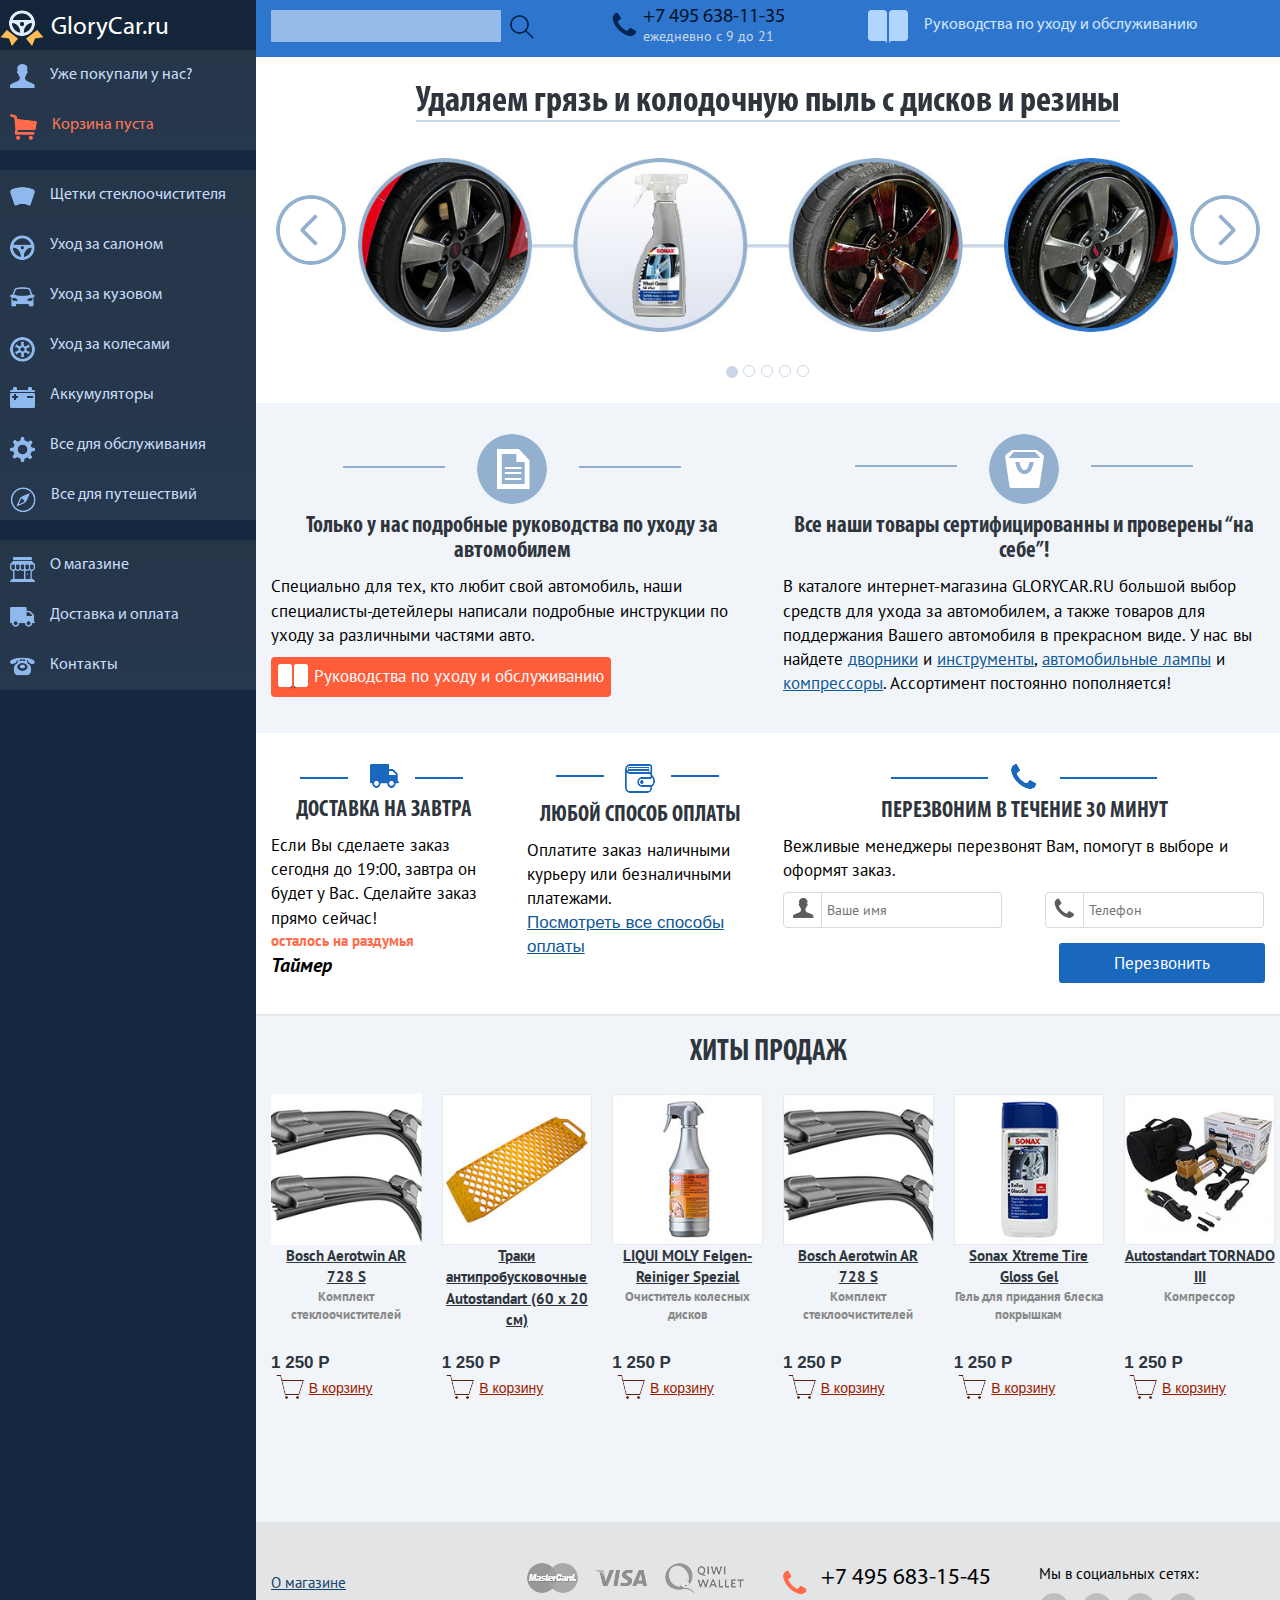
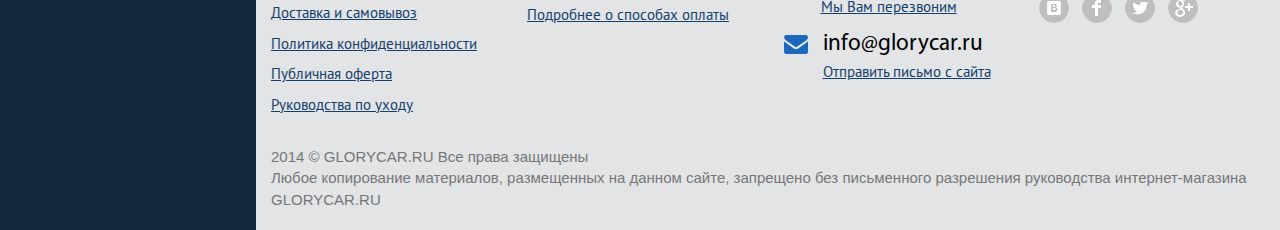
==== www/index.html @ 6b7b6177 "add files CoryCar" ====
<!DOCTYPE html>
<html lang="ru">
  <head>
    <meta charset="utf-8">
    <meta http-equiv="X-UA-Compatible" content="IE=edge">
    <meta name="viewport" content="width=device-width, initial-scale=1">
    <title>GloryCar</title>
    <link href="css/bootstrap.css" rel="stylesheet">
    <link href="css/style.css" rel="stylesheet">
    <link href='http://fonts.googleapis.com/css?family=PT+Sans' rel='stylesheet' type='text/css'>
    <!-- HTML5 shim and Respond.js for IE8 support of HTML5 elements and media queries -->
    <!-- WARNING: Respond.js doesn't work if you view the page via file:// -->
    <!--[if lt IE 9]>
      <script src="https://oss.maxcdn.com/html5shiv/3.7.2/html5shiv.min.js"></script>
      <script src="https://oss.maxcdn.com/respond/1.4.2/respond.min.js"></script>
      <script src="js/css3-mediaqueries.js"></script>
    <![endif]-->
  </head>
  <body>
    <div class="row">
      <div class="col-xs-6 col-sm-4 col-md-3 col-lg-2  left-panel-menu"><!--left panel menu-->
      <div class="main-navigation">
      <ul>
      <div class="category-group">
      <li class="name-site">
        <a href="javascript:void(0)" class="link-header">
          <div class="logo"></div>
          <span class="text-nav-header">GloryCar.ru</span>
        </a>
      </li>
      </div>
        <div class="category-group">
        <li>
          <a href="javascript:void(0)">
           <div class="category-img first"></div>
           <span class="text-nav-menu">Уже покупали у нас?</span></a>
        </li>
        <li>
          <a href="javascript:void(0)">
         <div class="category-img second"></div>
          <span class="text-nav-menu redcolor">Корзина пуста</span>
          </a>
        </li>
        </div>
        </ul>
        </div>
        <div class="main-navigation">
        <ul>  
        <div class="category-group marg-group">
        <li>
          <a href="javascript:void(0)">
          <div class="category-img third"></div>
           <span class="text-nav-menu">Щетки стеклоочистителя</span></a>
        </li>
        <li>
          <a href="javascript:void(0)">
          <div class="category-img fourth"></div>
          <span class="text-nav-menu">Уход за салоном</span></a>
        </li>
        <li>
          <a href="javascript:void(0)">
          <div class="category-img fifth"></div>
          <span class="text-nav-menu">Уход за кузовом</span></a>
        </li>
        <li>
          <a href="javascript:void(0)">
          <div class="category-img sixth"></div>
          <span class="text-nav-menu">Уход за колесами</span></a>
        </li>
        <li>
          <a href="javascript:void(0)">
          <div class="category-img seventh"></div>
          <span class="text-nav-menu">Аккумуляторы</span></a>
        </li>
        <li>
          <a href="javascript:void(0)">
          <div class="category-img eighth" ></div>
          <span class="text-nav-menu">Все для обслуживания</span></a>
        </li>
         <li>
          <a href="javascript:void(0)">
          <div class="category-img ninth"></div>
          <span class="text-nav-menu">Все для путешествий</span></a>
        </li>
        </div>
        </ul>
        </div>
        <div class="main-navigation">
        <ul>
        <div class="category-group marg-group">
         <li>
          <a href="javascript:void(0)">
          <div class="category-img tenth"></div>
          <span class="text-nav-menu">О магазине</span></a>
        </li>
         <li>
          <a href="javascript:void(0)">
          <div class="category-img eleventh"></div>
          <span class="text-nav-menu">Доставка и оплата</span></a>
        </li>
         <li>
          <a href="javascript:void(0)">
           <div class="category-img twelfth"></div>
          <span class="text-nav-menu">Контакты</span></a>
        </li>
        </div>
        </ul>
        </div>
       
      </div><!--end left panel menu-->
      
      <div class="col-xs-6 col-sm-8 col-md-9 col-lg-10 main-content"> <!-- main-content-->
          <div class="top-panel"><!-- top panel-->
            <div class="form-xs col-xs-6 col-sm-4 col-md-4">
              <form class="form-search">
                <input type="text" class="input-medium">
                <button type="submit"></button>
              </form>
            </div>
            <div class="contacts-xs col-xs-6 col-sm-3 col-md-3">
              <div class="contacts">
                <div class="img-contacts"></div>
                <div class="text-contacts">
                  <p>+7 495 638-11-35</p>
                  <p>ежедневно с 9 до 21</p>
                </div>
              </div>
            </div>
            <div class="col-xs-12 col-sm-5 col-md-5">
              <div class="guide">
                <div class="icon-guide"></div>
                <div class="text-guide">
                  Руководства по уходу и обслуживанию
                </div>
              </div>
            </div>
        </div><!-- end top panel-->

        <div id="carousel-example-generic" class="carousel slide" data-ride="carousel"><!--slider-->
          <!-- Содержимое слайдера (Обёртка для слайдов)-->
          <div class="carousel-inner">
            <div class="item active">
              <div class="carousel-caption">
                <a href="#" class="header-link">Удаляем грязь и колодочную пыль с дисков и резины</a>
              </div>
               <img src="images/slider-img.jpg" class="slider-img" alt="">
            </div>
            <div class="item">
              <div class="carousel-caption">
                <a href="#" class="header-link">Заголовок 2</a>
              </div>
               <img src="images/slider-img.jpg" class="slider-img" alt="">
            </div>
            <div class="item">
              <div class="carousel-caption">
                <a href="#" class="header-link">Заголовок 3</a>
              </div>
               <img src="images/slider-img.jpg" class="slider-img" alt="">
            </div>
            <div class="item">
              <div class="carousel-caption">
                <a href="#" class="header-link">Заголовок 4</a>
              </div>
               <img src="images/slider-img.jpg" class="slider-img" alt="">
            </div>
            <div class="item">
              <div class="carousel-caption">
                <a href="#" class="header-link">Заголовок 5</a>
              </div>
               <img src="images/slider-img.jpg" class="slider-img" alt="">
            </div>
            
          </div>

          <!-- Контролы -->
          <a class="left carousel-control" href="#carousel-example-generic" data-slide="prev">
            <img src="images/control-left.png" alt="">
          </a>
          <a class="right carousel-control" href="#carousel-example-generic" data-slide="next">
            <img src="images/control-right.png" alt="">
          </a>
          <!-- Индикаторы -->
           <ol class="carousel-indicators">
            <li data-target="#carousel-example-generic" data-slide-to="0" class="active"></li>
            <li data-target="#carousel-example-generic" data-slide-to="1"></li>
            <li data-target="#carousel-example-generic" data-slide-to="2"></li>
            <li data-target="#carousel-example-generic" data-slide-to="3"></li>
            <li data-target="#carousel-example-generic" data-slide-to="4"></li>
          </ol>
      </div>
        
        <div class="info-content"> <!--info content-->
          <div class=" col-sm-6 col-md-6">
            <div class="first-header-sprite"></div>
            <h4>Только у нас подробные руководства по уходу за автомобилем</h4>
            <p>Специально для тех, кто любит свой автомобиль, наши специалисты-детейлеры написали подробные инструкции по уходу за различными частями авто.</p>
            <a href="#" class="guide-href">
              <div class="books-img"></div>
              <p>Руководства по уходу и обслуживанию</p>
            </a>
          </div>
          <div class="col-xs-phone col-sm-6 col-md-6">
            <div class="second-header-sprite"></div>
            <h4>Все наши товары сертифицированны и проверены “на себе”! </h4>
            <p>В каталоге интернет-магазина GLORYCAR.RU большой выбор средств для ухода за автомобилем, а также товаров для поддержания Вашего автомобиля в прекрасном виде. У нас вы найдете <a href="#" class="list-href">дворники</a> и <a href="#" class="list-href">инструменты</a>, <a href="#" class="list-href">автомобильные лампы</a> и <a href="#" class="list-href">компрессоры</a>. Ассортимент постоянно пополняется!</p>
          </div>
        </div> <!-- end info-content-->
        
        <div class="delivery-info"><!-- delivery-->
          <div class=" col-sm-6 col-md-3">
            <div class="delivery-sprite thirteenth"></div>
            <h4>доставка на завтра</h4>
            <p>Если Вы сделаете заказ сегодня до 19:00, завтра он будет у Вас. Сделайте заказ прямо сейчас!</p>
            <div class="timer">
              <p>осталось на раздумья</p>
              <p>Таймер</p>
            </div>
          </div>
          <div class="col-sm-6 col-md-3">
            <div class="delivery-sprite fourteenth"></div>
            <h4>Любой способ оплаты</h4>
            <p>Оплатите заказ наличными курьеру или безналичными платежами.</p>
            <a href="#" class="list-href">Посмотреть все способы оплаты</a>
          </div>
          <div class="col-xs-phone col-sm-12 col-md-6">
             <div class="delivery-sprite fifteenth"></div>
             <h4>ПЕРЕЗВОНИМ В ТЕЧЕНИЕ 30 МИНУТ</h4>
             <p>Вежливые менеджеры перезвонят Вам, помогут в выборе и оформят заказ.</p>
             <form>
               <div class="input-container">
                 <span class="input-icon people-icon"></span>
                 <input type="text" placeholder="Ваше имя">
               </div>
               <div class="input-container-right">
               <span class="input-icon telephone-icon"></span>
               <input type="text" placeholder="Телефон">
               </div>
               <input type="submit" value="Перезвонить" class="clear">
             </form>
          </div>
        </div><!-- end delivery-->

        <div class="top-sales"> <!-- top sales-->
          <h2>Хиты продаж</h2>
          <div class="padd-top-sales">
            <div class="col-sm-2 col-md-2 top-sales-container">
                <figure>
                  <img src="images/sales-1.jpg" class="top-sales-img" alt="">
                </figure>
                <a href="#" class="figcaption">Bosch Aerotwin AR 728 S</a>
                <p class="after-caption">Комплект стеклоочистителей</p>
            </div>
             <div class="col-sm-2 col-md-2 top-sales-container">
                <figure>
                  <img src="images/sales-2.jpg" class="top-sales-img" alt="">
                </figure>
                <a href="#" class="figcaption">Траки антипробусковочные Autostandart (60 х 20 см)</a>
                
            </div>
             <div class="col-sm-2 col-md-2 top-sales-container">
                <figure>
                  <img src="images/sales-3.jpg" class="top-sales-img" alt="">
                </figure>
                <a href="#" class="figcaption">LIQUI MOLY Felgen-Reiniger Spezial</a>
                <p class="after-caption">Очиститель колесных дисков</p>
                
            </div>
             <div class="col-sm-2 col-md-2 top-sales-container">
                <figure>
                  <img src="images/sales-4.jpg" class="top-sales-img" alt="">
                </figure>
                <a href="#" class="figcaption">Bosch Aerotwin AR 728 S</a>
                <p class="after-caption">Комплект стеклоочистителей</p>
               
            </div>
             <div class="col-sm-2 col-md-2 top-sales-container">
                <figure>
                  <img src="images/sales-5.jpg" class="top-sales-img" alt="">
                </figure>
                <a href="#" class="figcaption">Sonax Xtreme Tire Gloss Gel</a>
                <p class="after-caption">Гель для придания блеска покрышкам</p>
                
            </div>
             <div class="col-sm-2 col-md-2 top-sales-container">
                <figure>
                  <img src="images/sales-6.jpg" class="top-sales-img" alt="">
                </figure>
                <a href="#" class="figcaption">Autostandart TORNADO III</a>
                <p class="after-caption">Компрессор</p>
                
            </div>
          </div>
          
           <div class="purchase">
              <div class="col-sm-2 col-md-2">
                    <p class="price">1 250 P</p>
                    <a href="#" class="buy-href">В корзину</a>
              </div>
              <div class="col-sm-2 col-md-2">
                    <p class="price">1 250 P</p>
                    <a href="#" class="buy-href">В корзину</a>
              </div>
              <div class="col-sm-2 col-md-2">
                    <p class="price">1 250 P</p>
                    <a href="#" class="buy-href">В корзину</a>   
              </div>
              <div class="col-sm-2 col-md-2">
                    <p class="price">1 250 P</p>
                    <a href="#" class="buy-href">В корзину</a>
              </div>
              <div class="col-sm-2 col-md-2">
                    <p class="price">1 250 P</p>
                    <a href="#" class="buy-href">В корзину</a>
              </div>
              <div class="padd-price co-sm-2 col-md-2">
                    <p class="price">1 250 P</p>
                    <a href="#" class="buy-href">В корзину</a>
              </div>
          </div>
        </div> <!-- end top sales-->
        
        <footer><!-- footer-->
          <div class="col-xs-12 col-sm-4 col-md-3 left-block">
            <nav>
              <ul>
                <li>
                  <a href="#">О магазине</a>
                </li>
                <li>
                  <a href="">Доставка и самовывоз</a>
                </li>
                <li>
                  <a href="#">Политика конфиденциальности</a>
                </li>
                <li>
                  <a href="#">Публичная оферта</a>
                </li>
                <li>
                  <a href="#">Руководства по уходу</a>
                </li>
              </ul>
            </nav>
          </div>

          <div class="col-xs-12 col-sm-4 col-md-3 methods-info">
            <a href="#"><div class="payment-methods mastercard"></div></a>
            <a href="#"><div class="payment-methods visa"></div></a>
            <a href="#"><div class="payment-methods qiwi"></div></a>
            <a href="#" class="clear">Подробнее о способах оплаты</a>
          </div>

          <div class="col-xs-12 col-sm-4 col-md-3 feedback-container">
            <div class="contacts">
                <div class="img-contacts-footer sixteenth"></div>
                <div class="text-contacts-footer">
                  <p>+7 495 683-15-45</p>
                  <a class="btn btn-lg btn-success" href="#" data-toggle="modal" data-target="#basicModal">Мы Вам перезвоним</a>

                 <div class="modal fade" id="basicModal" tabindex="-1" role="dialog">
                   <div class="modal-dialog">
                     <div class="modal-content">
                        <div class="modal-header"><button class="close" type="button" data-dismiss="modal">x</button>
                           <div class="modal-telephone"></div>
                           <h4 class="modal-title" id="myModalLabel">Мы перезвоним</h4>

                        </div>
                      <div class="modal-body">
                        <form>
                         <div class="input-container">
                           <span class="input-icon people-icon"></span>
                           <input type="text" placeholder="Ваше имя">
                         </div>
                         <div class="input-container-right">
                         <span class="input-icon telephone-icon"></span>
                         <input type="text" placeholder="Телефон">
                         </div>
                         <input type="submit" value="Перезвонить" class="clear">
                       </form>
                      </div>
                     
                  </div>
                </div>
              </div>
                </div>
              </div>
              <div class="contacts clear">
                <div class="img-contacts-footer seventeenth"></div>
                <div class="text-contacts-footer">
                  <p>info@glorycar.ru</p>
                  <a class="btn btn-lg btn-success" href="#" data-toggle="modal" data-target="#basicModal-2">Отправить письмо с сайта</a>

                  <div class="modal fade" id="basicModal-2" tabindex="-1" role="dialog">
                   <div class="modal-dialog">
                     <div class="modal-content">
                        <div class="modal-header"><button class="close" type="button" data-dismiss="modal">x</button>
                           <div class="modal-telephone modal-lock"></div>
                           <h4 class="modal-title" id="myModalLabel">Добро пожаловать</h4>

                        </div>
                      <div class="modal-body">
                        <form>
                         <div class="input-container">
                           <span class="input-icon people-icon sprite-modal-1"></span>
                           <input type="text" placeholder="E-mail">
                         </div>
                         <div class="input-container-right">
                         <span class="input-icon telephone-icon sprite-modal-2"></span>
                         <input type="text" placeholder="Пароль">
                         </div>
                         <input type="submit" value="Войти" class="clear">
                       </form>
                      </div>
                     
                  </div>
                </div>
              </div>


                </div>
              </div>
          </div>
          <div class="col-xs-12 col-sm-12 col-md-3 social-container">
            <p>Мы в социальных сетях:</p>
            <div class="social-icons">
              <a href="#"><div class="payment-methods vkontakte"></div></a>
              <a href="#"><div class="payment-methods facebook"></div></a>
              <a href="#"><div class="payment-methods twitter"></div></a>
              <a href="#"><div class="payment-methods google"></div></a>
            </div>
          </div>
          <div class="col-xs-12 col-sm-12 col-md-12 copyright">
            <p>2014 © GLORYCAR.RU   Все права защищены </p>
            <p>Любое копирование материалов, размещенных на данном сайте, запрещено без письменного разрешения руководства интернет-магазина GLORYCAR.RU</p>
          </div>
        </footer><!-- end footer-->


     

      </div><!--end main content-->
    </div> <!-- end row-->
    
 

  
    <script src="https://ajax.googleapis.com/ajax/libs/jquery/1.11.1/jquery.min.js"></script>
    <script src="js/bootstrap.min.js"></script>
    <script src="js/index.js"></script>
    
    
  </body>
</html>
---- www/css/style.css ----
@font-face{
	font-family: MyriadSemiBold;
	src:url(../fonts/MyriadPro-Semibold.otf);
}
@font-face{
	font-family: MyriadRegular;
	src: url(../fonts/MyriadPro-Regular.otf)
}
@font-face{
	font-family: MyriadBoldCond;
	src: url(../fonts/MyriadPro-BoldCond.otf)
}
@font-face{
	font-family: MyriadCondIt;
	src: url(../fonts/MyriadPro-CondIt.otf)
}
@font-face{
	font-family: MyriadBold;
	src: url(../fonts/MyriadPro-Bold.otf)
}
@font-face{
	font-family: MyriadCond;
	src: url(../fonts/MyriadPro-Cond.otf)
}

body{
	background: #14283f;
	width: 100%;
}
.left-panel-menu{
	padding-left: 0;
	padding-right: 0;
}

.logo{
	background: url(../images/sprite.png) no-repeat top left;
	background-position: -129px -443px; width: 44px; height: 37px;
	float: left;
}
	
		header h3{
			float: left;
			margin: 0;
			color: #e0eeff;
			font-size: 25px;
			font-family: MyriadSemiBold;
		}
		header{
			background-color: #142439;
			overflow: hidden;
			padding-top: 4%;
			padding-bottom: 4%;
		}
.category-group{
	background: #263649; /* Old browsers */
	background: -moz-linear-gradient(top,  #263649 0%, #26374b 35%, #26374c 69%, #26384e 100%); /* FF3.6+ */
	background: -webkit-gradient(linear, left top, left bottom, color-stop(0%,#263649), color-stop(35%,#26374b), color-stop(69%,#26374c), color-stop(100%,#26384e)); /* Chrome,Safari4+ */
	background: -webkit-linear-gradient(top,  #263649 0%,#26374b 35%,#26374c 69%,#26384e 100%); /* Chrome10+,Safari5.1+ */
	background: -o-linear-gradient(top,  #263649 0%,#26374b 35%,#26374c 69%,#26384e 100%); /* Opera 11.10+ */
	background: -ms-linear-gradient(top,  #263649 0%,#26374b 35%,#26374c 69%,#26384e 100%); /* IE10+ */
	background: linear-gradient(to bottom,  #263649 0%,#26374b 35%,#26374c 69%,#26384e 100%); /* W3C */
	filter: progid:DXImageTransform.Microsoft.gradient( startColorstr='#263649', endColorstr='#26384e',GradientType=0 ); /* IE6-9 */
	color: #c6dcf7;
	overflow: hidden;
		-webkit-transition: all 0.3s ease-out;
  -moz-transition: all 0.3s ease-out;
  -ms-transition: all 0.3s ease-out;
  -o-transition: all 0.3s ease-out;
  transition: all 0.3s ease-out;
}
	.category-group a{
		display: block;
		color: #c6dcf7;
		text-decoration: none;
		padding-top: 4%;
		padding-bottom: 4%;
		font-family: MyriadRegular;
		font-size: 16px;
	}
		.category-group a:hover{
			background: #274365;
			text-decoration: none;
			-webkit-transition: all 0.2s ease-out;
			  -moz-transition: all 0.2s ease-out;
			  -ms-transition: all 0.2s ease-out;
			  -o-transition: all 0.2s ease-out;
			  transition: all 0.2s ease-out;
			
		}
		.category-group a:hover .category-img:before{
			content: "";
			border-left: 4px solid #ff6b4b;
			display: block;
			position: relative;
			right: 10px;
			top: -16px;
			height: 50px;
				-webkit-transition: all 0.2s ease-out;
			  -moz-transition: all 0.2s ease-out;
			  -ms-transition: all 0.2s ease-out;
			  -o-transition: all 0.2s ease-out;
			  transition: all 0.2s ease-out;
		}
		.category-group a:hover .second:before{
			top:-14px;
		}


.category-img{
	background: url(../images/sprite.png) no-repeat top left;
	float: left;
	margin-left: 10px;
	margin-right: 10px;

}
.category-group p{
	margin-top: 1.3%;
}
.clear{
	clear: both;
}
.marg-group{
	margin-top: 10px;
}

	.first{background-position: 0 -812px; width: 25px; height: 24px;}
	.second{background-position: 0 0; width: 27px; height: 26px;}
	.third{background-position: 0 -1643px; width: 25px; height: 19px;margin-top: 1.5%;}
	.fourth{background-position: -129px -367px; width: 25px; height: 26px;margin-top: 0.5%;}
	.fifth{background-position: -129px -297px; width: 25px; height: 20px;margin-top: 1.25%;}
	.sixth{background-position: -129px -222px; width: 25px; height: 25px;margin-top: 1.25%;}
	.seventh{background-position: -129px -151px; width: 25px; height: 21px;margin-top: 1.25%;}
	.eighth{background-position: -129px -76px; width: 25px; height: 25px;margin-top: 1.25%;}
	.ninth{background-position: -129px 0; width: 26px; height: 26px;margin-top: 1.25%;}
	.tenth{background-position: 0 -76px; width: 25px; height: 25px;margin-top: 1.25%;}
	.eleventh{background-position: 0 -220px; width: 25px; height: 20px;margin-top: 1.25%;}
	.twelfth{background-position: 0 -151px; width: 25px; height: 19px;margin-top: 1.25%;}
	

.main-content{
	padding-left: 0;
	padding-right: 0;
}
.top-panel{
	background: #2e76cd;
	overflow: hidden;
	padding-top: 1%;
	padding-bottom: 1%;
}
.redcolor{
	color: #ff7759 !important;
}
.form-search{
	vertical-align: middle;
	z-index: 100;
	position: relative;
}
.form-search button{
	background: url(../images/sprite.png) no-repeat top left;
	background-position: 0 -1867px; width: 24px; height: 24px; 
	border:0;
	outline: 0;
	vertical-align: middle;
	margin-left: 1.5%;
}
.form-search input{
	background: #95bbea;
	border: 0;
	outline: 0;
	padding: 1% 0 2% 2%;
	font-size: 16px;
	color: #000;
	border-radius: 1px;
	font-family: 'PT Sans', sans-serif;
}
	.form-search input:hover{
		background: #b9d3f4;
	}
	.form-search input:focus{
		background: #fff;
	}
.img-contacts{
	background: url(../images/sprite.png) no-repeat top left;
	background-position: 0 -1792px; width: 24px; height: 25px;
	float: left;
	margin-top: 1%;
}
.text-contacts{
	float: left;
	margin-left: 3%;
	margin-top: -3%;
}
	.text-contacts p:first-child{
		font-family: MyriadRegular;
		color: #00142c;
		font-size: 1.429em;
	}
	.text-contacts p:last-child{
		font-family: 'PT Sans', sans-serif;
		color: #c9d7e7;
		font-size: 1em;
		margin-top: -4%;
	}
.text-guide{
	padding: 1%;
	font-size: 16px;
	color: #d1e6ff;
	font-family: MyriadRegular;
}

.icon-guide{
	background: url(../images/sprite.png) no-repeat top left;
	background-position: 0 -1941px; width: 40px; height: 34px;
	float: left;
	margin-right: 4%;
}
.slider{
	text-align: center;
	background: #fff;
	color: #000;
}
	.slider h2{
		padding-top: 7%;
		padding-bottom: 7%;
		margin: 0;
	}

.info-content{
	background: #f1f5f9;
	overflow: hidden;
	padding-top: 3%;
	padding-bottom: 3%;
}

	.info-content h4{
		font-size: 1.643em;
		font-family: MyriadBoldCond;
		color: #2f353d;
		text-align: center;
	}
	.info-content p{
		font-size: 1.214em;
		font-family: 'PT Sans', sans-serif;
		color: #000;
	}

.guide-href{
	display: inline-block;
	background: #ff5d3a;
	text-decoration: none;
	padding: 1.5%;
	border-radius: 4px;
	font-family: 'PT Sans', sans-serif;
	margin-top: 2%;
}
	.guide-href:hover{
		background: #f7522f;
	}
	.guide-href p{
		float: left;
		color: #fff;
	}
	.guide-href .books-img{
		background: url(../images/books.png) no-repeat;
		width: 36px;
		height: 26px;
		float: left;
	}

.first-header-sprite{
	background: url(../images/sprite-2.png) no-repeat top left;
	background-position: 0 0; width: 70px; height: 70px;
	margin: 0 auto;
}
.second-header-sprite{
	background: url(../images/sprite-2.png) no-repeat top left;
	background-position: 0 -120px; width: 70px; height: 70px; 
	margin: 0 auto;
}
.list-href{
	text-decoration: underline;
	color: #115895;
	font-size: 17px;
	font-family: font-family: 'PT Sans', sans-serif;
}
	.list-href:hover{
		text-decoration: none;
	}


.delivery-info{
	overflow: hidden;
	background: #fff;
	padding-top: 3%;
	padding-bottom: 3%;
}

.delivery-info h4{
	text-align: center;
	text-transform: uppercase;
	font-size: 1.643em;
	font-family: MyriadBoldCond;
	color: #2f353d;
}

.delivery-info p{
	font-size: 1.214em;
	color: #000;
	font-family: 'PT Sans', sans-serif;
}
.timer p{
	font-size: 1.071em;
	font-family: 'PT Sans', sans-serif;
	font-weight: bold;
	color: #ff6b4b;
}
	.timer p:last-child{
		color: #000;
		font-size: 1.429em;
		font-style: italic;
	}

.delivery-sprite{background: url(../images/sprite.png) no-repeat top left; margin: 0 auto;}
.thirteenth{background-position: 0 -290px; width: 29px; height: 24px;}
.fourteenth{background-position: 0 -364px; width: 30px; height: 29px;}
.fifteenth{background-position: 0 -443px; width: 26px; height: 25px;}


.delivery-info form input[type="submit"]{
	float: right;
	margin-top: 3%;
	background: #1a67be;
	border-radius: 3px;
	border: 0;
	outline: 0;
	color: #fff;
	padding: 8px 55px;
	font-family: 'PT Sans', sans-serif;
	font-size: 17px;
}
	.delivery-info form input[type="submit"]:hover{
		background: #0d5cb8;
	}
.input-icon{
	background: url(../images/sprite.png) no-repeat top left;
	display: inline-block;
	float: left;
	border:1px solid #d9d9d9;
	padding-top: 15.5%;
	padding-left: 17%;
	border-radius: 4px 0 0 4px;
}
.people-icon{background-position: 8px -583px; width: 24px; height: 24px;}
.telephone-icon{background-position: 8px -513px; width: 24px; height: 24px;}

.delivery-info form input[type="text"]{
	float: left;
	border:1px solid #d9d9d9;
	border-left:none;
	height: 36px;
	padding-left: 5px;
	font-family: 'PT Sans', sans-serif;
	border-radius: 0px 4px 4px 0;
	width: 180px;
}
	.delivery-info form input[type="text"]:focus{
		outline: 0;
	}
.input-container{
	float: left;
	margin-top: 2%;
	display: inline-block;
	width: 220px;
}
.input-container-right{
	float: right;
	margin-top: 2%;
	width: 220px;
}

.top-sales{
	text-align: center;
	background: #f1f5f9;
	overflow: hidden;
	padding-bottom: 12%;
	border-top: 2px solid #e5e8eb;
}
	.top-sales h2{
		text-transform: uppercase;
		color: #2f353d;
		font-size: 30px;
		font-family: MyriadBoldCond;
		padding-bottom: 1.5%;
	}

.top-sales-container{
	padding-left: 15px;
	padding-right: 5px;
	font-family: 'PT Sans', sans-serif;
}
	.top-sales-container .top-sales-img{
		width: 100%;
		height: auto;
	}

.padd-top-sales{
	padding-bottom: 2%;
	overflow: hidden;
}

.purchase p{
	
}
.purchase a{

	display: inline-block;
	background: url(../images/sprite.png) no-repeat top left;
	background-position: 0 -658px; height: 24px; 
	padding-left: 33px;
	padding-top: 3px;
}

.figcaption{
	text-decoration: underline;
	color: #2f353d;
	font-size: 1.071em;
	font-weight: bold;
}
	.figcaption:hover{
		text-decoration: none;
		color: #2f353d;
	}
.after-caption{
	font-size: 13px;
	color: #888888;
	font-weight: bold;
	text-align: center;
}
.price{
	font-size: 17px;
	font-weight: bold;
	color: #2f353d;
}
.purchase .buy-href{
	color: #9d1c00;
	text-decoration: underline;
}
	.purchase .buy-href:hover{
		text-decoration: none;
	}

footer{
	background: #e2e4e6;
	overflow: hidden;
	padding-top: 4%;
	padding-bottom: 2%;

}

footer nav ul li{
	list-style-type: none;
	margin-top: 4%;

}
	footer nav ul li a, .methods-info a:last-child, .text-contacts-footer a{
		color: #13416d;
		text-decoration: underline;
		font-size: 15px;
		font-family: 'PT Sans', sans-serif !important;
	}
		footer nav ul li a:hover, .methods-info a:last-child:hover , .text-contacts-footer a:hover{
			text-decoration: none;
			color: #13416d;
		}

.payment-methods{background: url(../images/sprite.png) no-repeat top left;}
.mastercard{ background-position: 0 -1563px; width: 51px; height: 30px;}
	.mastercard:hover{background-position: 0 -1712px; width: 51px; height: 30px;}
.visa{background-position: 0 -1431px; width: 52px; height: 16px;}
	.visa:hover{background-position: 0 -1497px; width: 52px; height: 16px;}
.qiwi{background-position: 0 -1270px; width: 79px; height: 30px;}
	.qiwi:hover{background-position: 0 -1350px; width: 79px; height: 30px;}

.methods-info a, .social-container a{
	display: inline-block;
	vertical-align: middle;
}
	.methods-info a:nth-child(2), .methods-info a:nth-child(3){
		margin-left: 6%;
	}
	
.methods-info a:last-child{
	margin-top: 5%;
}

.img-contacts-footer{
	background: url(../images/sprite.png) no-repeat top left;
	float: left;
	margin-top: 3%;
}
	
.sixteenth{ background-position: 0 -1195px; width: 24px; height: 25px;}
.seventeenth{background-position: 0 -1126px; width: 26px; height: 19px;}

.text-contacts-footer{
	float: left;
	margin-left: 6%;
}
	.text-contacts-footer p{
		font-family: MyriadRegular;
		font-size: 23px;
		color: #000;
	}
.feedback-container .contacts{
	padding-bottom: 5%;
	overflow: hidden;
}

.vkontakte{background-position: 0 -732px; width: 30px; height: 30px;}
.facebook{background-position: 0 -886px; width: 30px; height: 30px;}
.twitter{background-position: 0 -966px; width: 30px; height: 30px;}
.google{background-position: 0 -1046px; width: 30px; height: 30px;}


.vkontakte:hover,.facebook:hover,.twitter:hover,.google:hover{border: 1px solid #aab3be;border-radius: 17px;}
.social-icons{
	margin-top: 4%;
}
.copyright{
	
	font-size: 15px;
	color: #777777;
	margin-top: 2%;
}

.social-icons a{
	margin-left: 4%;
}
	.social-icons a:first-child{
		margin-left: 0;
	}
.social-container{
	font-family: 'PT Sans', sans-serif;
	font-size: 15px;
	color: #000;
}
footer nav ul{
	padding-left: 0;
}

.slider-img{
	margin: 0 auto;
}
.carousel{
	background: #fff !important;
	padding-bottom: 2%;
}
.carousel-caption{
	font-family: MyriadBoldCond;
	font-size: 36px;
}
	.header-link{
		color: #2f353d;
		border-bottom: 2px solid #c9d7e7;
		text-decoration: none;
	}
		.header-link:hover{
			color: #2f353d;
			text-decoration: none;
			border-bottom: 2px solid #94b0cf;

		}

.carousel-inner{
	margin-bottom: 3%;
}
.left-cursor{
	background: url(../images/control-left.png);
}

.first-header-sprite:before, .first-header-sprite:after , .second-header-sprite:before, .second-header-sprite:after{
	border-bottom: 2px solid #94b0cf;
	content: '';
	width: 20%;
	position: absolute;
	left: 17%;
	top: 12%;
}
.first-header-sprite:after, .second-header-sprite:before{
	right: 17%;
	left: auto;
}
.thirteenth:before, .thirteenth:after, .fourteenth:before, .fourteenth:after{
	border-bottom: 2px solid #1a67be;
	content: '';
	width: 19%;
	position: absolute;
	left: 17%;
	top: 6%;
}
.thirteenth:after, .fourteenth:after{
	right: 19%;
	left: auto;
}
.fifteenth:before, .fifteenth:after{
	border-bottom: 2px solid #1a67be;
	content: '';
	width: 19%;
	position: absolute;
	left: 24%;
	top: 6%;
}
.fifteenth:after{
	right: 24%;
	left: auto;
}
		

.main-navigation {
  position: relative;
  left: 0px;
  overflow: hidden;
  	-webkit-transition: all 0.3s ease-out;
  -moz-transition: all 0.3s ease-out;
  -ms-transition: all 0.3s ease-out;
  -o-transition: all 0.3s ease-out;
  transition: all 0.3s ease-out;
  z-index: 100;
}
.main-navigation ul {
  list-style: none;
  padding: 0px;
}
.main-navigation ul li {
  white-space: nowrap;
}
.main-navigation ul li a {
  display: inline-block;
  text-decoration: none;
  font-size: 16px;
  color: #FFF;
  height: 50px;
  padding-right: 30px;
  width: 100%;
  padding-top: 14px;
  font-family: MyriadRegular;
  
}

.main-navigation ul li a:before {
  -webkit-transition: all 0.3s ease-out;
  -moz-transition: all 0.3s ease-out;
  -ms-transition: all 0.3s ease-out;
  -o-transition: all 0.3s ease-out;
  transition: all 0.3s ease-out;
}
.main-navigation ul li a:hover {
  background-color: #274364;
}

.main-navigation ul li a.active-tab {
  background-color: #FFF;
  color: #F80;
}
.main-navigation ul li a.active-tab:before {
  color: #F80;
}
.text-nav-menu{
	margin-left: 5px;
	color: #c6dcf7;
}
.text-nav-header{
	font-size: 25px;
	margin-left: 7px;
}
.link-header{
	background: #142539 !important;
	border: 0 !important;
	padding-top: 10px !important;
	width: auto !important;
}
.name-site{
	background: #142539;
}
.link-header:hover{
	background-color: #142539 !important;
	border: 0 !important;
}
.purchase .col-sm-2, .padd-price{
	padding-left: 15px;
	padding-right: 0;
}
.price{
	float: left;
}
.purchase .buy-href{
	float: left;
	margin-left: 3%;
}

/*--------Модальные окна--------*/
.modal-body{
	width: 290px;
	margin: 0 auto;
}
.modal-body .input-icon{
	padding-top: 34px;
	padding-left: 38px;
	background-color: #e7e7e7;
}


.modal-body .input-container-right, .modal-body .input-container{
	float: none;
	width: 100%;
	margin-bottom: 15px;
}
.modal-body input[type="submit"]{
	width: 250px;
	background-color: #ff5d3a;
	border: 0;
	outline: 0;
	color: #fff;
	font-family: 'PT Sans', sans-serif;
	font-size: 17px;
	height: 40px;
	-moz-border-radius: 3px;
    -webkit-border-radius: 3px;
    -o-border-radius:3px;
    border-radius: 3px;
}
.modal-body input[type="text"]{
	height: 36px;
	outline: 0;
	border:1px solid #d9d9d9;
	border-left: 0;
	padding-left: 10px;
	width: 210px;
}
.modal-header{
	border-bottom: 0 !important;
}
.modal-title{
	text-align: center;
	text-transform: uppercase;
	color: #2f353d;
	font-family: MyriadBoldCond;
	font-size: 30px;
	margin-top: 10px;
}
.modal-telephone{
	width: 48px;
	height: 47px;
	background-image: url(../images/modal-telephone.png);
	margin: 0 auto;
}
.modal-telephone:before, .modal-telephone:after{
	border-bottom: 3px solid #1a67be;
	content: '';
	width: 22%;
	position: absolute;
	left: 19%;
	top: 12%;
}
.modal-telephone:after{
	right: 19%;
	left: auto;
}

.modal-lock{
	background-image: url(../images/modal-lock.png);
	width: 47px;
	height: 63px;
	margin: 0 auto;
}
.modal-lock:before, .modal-lock:after{
	top: 15%;
}
.sprite-modal-1{
	background: url(../images/sprite-modal-1.png);
	background-repeat: no-repeat;
	background-position: 6px 5px;
	width: 21px;
	height: 21px;
}
.sprite-modal-2{
	background: url(../images/sprite-modal-2.png);
	background-repeat: no-repeat;
	background-position: 10px 5px;
	width: 17px;
	height: 22px;
}


/*---------------------------------------- Страница продукта ------------------------------------------*/
.breadcrumbs{
	background: #f1f5f9;
	overflow: hidden;
	padding-top: 9px;

}
	.breadcrumbs ul li{
		list-style: none;
		display: inline-block;
		vertical-align: top;
		font-size: 16px;
	}
	.breadcrumbs ul li a, .breadcrumbs ul li:last-child{
		color: #a5a6a6;
	}
	.breadcrumbs ul li a{
		font-family: 'PT Sans', sans-serif;
	}
	.breadcrumbs ul li:last-child{
		font-family: MyriadRegular;
	}
	.breadcrumbs ul li:last-child{
		margin-top: 1px;
	}
	.breadcrumbs ul li a:hover{
		text-decoration: none;
	}
	.crumbs-arrow{
		margin-left: 10px;
		margin-right: 9px;
		color: #a5a6a6;
	}

.page-product{
	background: #fff;
	overflow: hidden;
	padding-top: 20px;
}

.product-container h2{
	font-size: 36px;
	font-family: MyriadBoldCond;
	margin-top: 0;
	margin-bottom: 0;
}
.product-container h3{
	font-family: MyriadCondIt;
	font-size: 30px;
	color: #666;
	margin-top: 5px;
	margin-bottom: 0;
}
.product-container p{
	font-size: 17px;
	font-family: 'PT Sans', sans-serif;
	color: #000;
}
.price-product{
	color: #ff502a;
	font-size: 36px;
	font-family: MyriadBold;

}
.amount-block{
	font-size: 30px;
	font-family: MyriadRegular;
}

.amount-block input{
	text-align: center;
	width: 60px;
	outline: 0;
	border: 1px solid #e2e2e2;
	-moz-border-radius: 3px;
    -webkit-border-radius: 3px;
    -o-border-radius:3px;
    border-radius: 3px;
    margin-right: 10px;
}

.product-link{
	font-size: 30px;
	color: #9d1c00;
	font-family: MyriadCond;
	position: relative;
	left: 50px;
	top: 3px;
	background: url(../images/product-sprite.png) no-repeat top left;
	background-position: 0 3px; 
	display: inline-block;
	padding-left: 45px;

}
	.product-link:hover{
		text-decoration: none;
	}
.amount-block, .product-link{
	float: left;
}

.header-click{
	font-size: 30px;
	font-family: MyriadCondIt;
	background: url(../images/product-sprite.png) no-repeat top left;
	background-position: 0 -495px;
	padding-left: 35px;
}

.product-form{
	margin-top: 10px;
}
.product-form input[type="text"]{
	background: url(../images/product-sprite.png) no-repeat top left;
	padding-left: 35px;
	outline: 0;
	border: 0;
	background-color: #f1f5f9;
	font-family: 'PT Sans', sans-serif;
	font-size: 17px;
	padding-top: 7px;
	padding-bottom: 7px;
	-moz-border-radius: 3px;
    -webkit-border-radius: 3px;
    -o-border-radius:3px;
    border-radius: 3px;

}
	.product-form input[type="text"]:first-child{
		background-position: 8px -568px;
		border-bottom: 1px solid #e2e5e9;
	}
	.product-form input[type="text"]:nth-child(2){
		background-position: 10px -633px;
	}
	.product-form input[type="submit"]{
		width: 231px;
		display: block;
		margin-top: 10px;
		background: #cce0f9;
		border: 0;
		outline: 0;
		padding-top: 10px;
		padding-bottom: 10px;
		-moz-border-radius: 3px;
	    -webkit-border-radius: 3px;
	    -o-border-radius:3px;
	    border-radius: 3px;
	    color: #30435d;
	    font-size: 17px;
	    font-family: 'PT Sans', sans-serif;

	}
.delivery-tomorrow{
	background: url(../images/product-sprite.png) no-repeat top left;
	background-position: 0 -705px;
	padding-left: 40px;
	margin-top: 20px;
}
.delivery-tomorrow p:first-child{
	font-size: 23px;
	font-family: MyriadCondIt;
	color: #2f353d;
}
.delivery-tomorrow p:last-child{
	font-size: 17px;
	font-family: 'PT Sans', sans-serif;
	color: #2f353d;
}

.share-it{
	margin-top: 15px;
	font-family: 'PT Sans', sans-serif;
	font-size: 15px;
	font-style: italic;
}
	.share-it p{
		margin-bottom: 5px;
	}
.share-it-social{
	background: url(../images/social-icon.png) no-repeat top left;
	display: inline-block;
	margin-right: 8px;
}
.share-vkontakte{background-position: 0 0; width: 30px; height: 30px;}
.share-facebook{background-position: 0 -80px; width: 30px; height: 30px;}
.share-twitter{background-position: 0 -160px; width: 30px; height: 30px;}
.share-google{background-position: 0 -240px; width: 30px; height: 30px;}
.share-odnoklasniki{background-position: 0 -320px; width: 30px; height: 30px;}

.discussion{
	background: #fff;
	overflow: hidden;
	padding-top: 60px;
	
}
.discussion ul li{
	list-style: none;
	float: left;
	margin-right: 20px;
}
.discussion ul li a{
	text-decoration: none;
	color:#000;
	font-size: 15px;
	font-family: MyriadRegular;
	padding-bottom: 5px;
}
	.discussion ul li a:hover, .active-discussion{
		border-bottom: 3px solid #1a67be;
		font-family: MyriadSemiBold !important;
		font-size: 15px;
	}

.commentary{
	overflow: hidden;
	margin-top: 10px;
	background: #f1f5f9;
	padding-top: 15px;
	padding-bottom: 15px;
	padding-right: 0;
	padding-right: 0;
	border-top: 1px solid #e5e5e5;
}
.img-comment{
	background: url(../images/product-sprite-7.png) no-repeat top left;
	 background-position: 9px 9px; width: 40px; height: 90px;
	 float: left;
	 border: 1px solid #e3e3e3;
	 border-right: 0;
	 background-color: #fff;
	 -moz-border-radius: 3px 0 0 3px;
	 -webkit-border-radius: 3px 0 0 3px;
	 -o-border-radius:3px 0 0 3px;
	 border-radius: 3px 0 0 3px;

}
.comment-block textarea{
	outline: 0;
	border:1px solid #e3e3e3;
	padding-left: 10px;
	padding-top: 5px;
	-moz-border-radius: 0 3px 3px 0;
	 -webkit-border-radius: 0 3px 3px 0;
	 -o-border-radius:0 3px 3px 0;
	 border-radius:0 3px 3px 0;
	 font-family: 'PT Sans', sans-serif;
	 font-size: 17px;
	 height: 90px;
	 width: 88%;
}
.commentary-form .img-icon{
	background: url(../images/product-sprite.png) no-repeat top left;
	background-position: 5px -927px; width: 35px; height: 36px;
	float: left;
	border:1px solid #e3e3e3;
	outline: 0;
	-moz-border-radius: 3px 0 0 3px;
	 -webkit-border-radius: 3px 0 0 3px;
	 -o-border-radius:3px 0 0 3px;
	 border-radius: 3px 0 0 3px;
	 background-color: #fff;

}
.commentary-form input[type="text"]{
	outline: 0;
	border:1px solid #e3e3e3;
	-moz-border-radius: 0 3px 3px 0;
	 -webkit-border-radius: 0 3px 3px 0;
	 -o-border-radius:0 3px 3px 0;
	 border-radius:0 3px 3px 0;
	 padding-top: 5px;
	 padding-bottom: 5px;
	  font-family: 'PT Sans', sans-serif;
	 font-size: 17px;
	 padding-left: 10px;
	 width: 80%;
}
.commentary-form input[type="submit"]{
	margin-top: 10px;
	background-color: #ff5d3a;
	color: #fff;
	outline: 0;
	border: 0;
	width: 95%;
	padding-top: 10px;
	padding-bottom: 10px;
	 font-family: 'PT Sans', sans-serif;
	 font-size: 17px;
	 -moz-border-radius: 3px ;
	 -webkit-border-radius: 3px ;
	 -o-border-radius:3px;
	 border-radius: 3px ;
}
.people-comments-block{
	background: url(../images/product-sprite.png) no-repeat top left;
	background-position: 0 -980px;
	padding-left: 30px;
	padding-top: 20px;
	padding-bottom: 20px;
	border-top: 1px solid #e5e5e5;
}
.admin-comment{
	background: url(../images/product-sprite-10.png) no-repeat top left;
	background-position: 0px 20px;
	margin-left: 30px;
	
}
.border-top{
	border: 0;
}
.people-comments-block p:first-child{
	font-family: MyriadSemiBold;
	font-size: 18px;
	color: #000;
}
.people-comments-block p:last-child{
	font-family: 'PT Sans', sans-serif;
	 font-size: 15px;
	 color: #000;
	 margin-top: 5px;
}
.date-comment{
	font-size: 15px;
	font-family: MyriadRegular;
	color: #666;
}

.viewed{
	background: #fff;
}
/*----------------------------------------Конец страницы продукта ------------------------------------------*/

/*----------------------------------------Страница спасибо за покупку -------------------------------------*/
.order-info{
	overflow: hidden;
	background: #f1f5fa;
	font-family: 'PT Sans', sans-serif;
	font-size: 17px;
	color: #000;
	padding-bottom: 20px;
}
	.order-info h2{
		text-align: center;
		font-size: 36px;
		font-family: MyriadBoldCond;
	}
.fontstyle, .customer-data p span{
	font-family: MyriadSemiBold;
	font-size: 20px;
}

.customer-data-container{
	margin-top: 30px;
}

.customer-data{
	background: url(../images/order-sprite.png) no-repeat top left;
	padding-left: 35px;
	display: inline-block;
	margin-right: 5%;
	font-family: 'PT Sans', sans-serif;
	font-size: 17px;
	color: #000;
}

.number-icon{background-position: 0 -278px;}
.recipient-icon{background-position: 0 -206px;}
.email-red-icon{ background-position: 0 -136px;}
.adress-icon{background-position: 0 -71px;}
.smile-icon{background-position: 0 0;}

.customer-social-link{
	display: inline-block;
	position: relative;
	top: 9px;
}
.customer-data-share-it .customer-data{
	margin-right: 5px;
}
.order-data-icon{
	background: url(../images/order-sprite.png) no-repeat top left;
	background-position: 0 -428px; width: 26px; height: 25px; 
	margin: 0 auto;
}
.order-data-icon:before, .order-data-icon:after{
	border-bottom: 2px solid #1a67be;
	content: '';
	width: 19%;
	position: absolute;
	left: 25%;
	top: 13%;
}
.order-data-icon:after{
	right: 25%;
	left: auto;
}


.order-data h3{
	text-align: center;
	font-size: 17px;
	font-family: MyriadBoldCond;
	text-transform: uppercase;
}

.center-block-purchase{
	overflow: hidden;
	background: #fff;
	padding-top: 20px;
	padding-bottom: 20px;
}











@media  (min-width: 1367px){
	.price{
		float: left;
		padding-left: 4%;
	}
	.purchase .buy-href{
		float: right;
	}
	.input-container, .input-container-right{
		width: 270px;
	}
	.input-icon{
		padding-top: 34px;
	}
	.delivery-info form input[type="text"]{
		width: 200px;
	}
}

@media  (min-width: 1200px){
	.left-panel-menu {
		width: 20% !important;
	}
		
	.main-content{
		width: 80% !important;
	}
	.form-search input{
		width: 230px;
	}
}

@media (min-width: 992px) and (max-width: 1199px){
	.left-panel-menu {
		position: relative;
		z-index: 100;
	}
		
	.main-content{
		width: 95.8% !important;
		position: absolute;
		left: 50px !important;
	}
	.main-navigation{
		min-width: 5px;
		max-width: 50px;
	}
		.main-navigation:hover{
			max-width: 300px;
			
		}
}		

@media (min-width: 768px) and (max-width: 991px){
	.main-navigation{
		min-width: 5px;
		max-width: 50px;
	}
		.main-navigation:hover{
			max-width: 300px !important;
		}
	.left-panel-menu {
		position: relative;
		z-index: 100;
	}
	.main-content{
		position: absolute;
		left: 50px !important;
		width: 94.8% !important;
		
	}
	.purchase .buy-href{
		position: relative;
		z-index: 120;
	}
	.social-container{
		text-align: center;
	}
	.carousel-control{
		width: 45px;
		height: 45px;
		top: 48%;
	}
	.carousel-control img{
		width: 100%;
		height: auto;
	}
	.carousel-caption{
		font-size: 30px;
	}
	.input-icon{
		padding-top: 34px;
		padding-left: 36px;
	}
	.delivery-info form input[type="submit"], .input-container, .input-container-right{
		float: none;
		clear: both;
	}
	.input-container {
	width: 280px;
	display: block;
	margin: 0 auto;
	overflow: hidden;
	padding-top: 10px;
	}
	.input-container-right {
	width: 280px;
	overflow: hidden;
	display: block;
	margin: 0 auto;
	padding-bottom: 10px;
	padding-top: 10px;
	}
	.delivery-info form input[type="text"]{
		width: 240px;
	}
	.delivery-info form input[type="submit"]{
		margin: 0 auto;
		width: 280px;
		display: block;
	}
}
@media (min-width: 768px) and (max-width: 882px){
	.text-contacts p:first-child{
		font-size: 15px;
	}
	.text-contacts p:last-child{
		font-size: 13px;
	}
	.text-guide{
		font-size: 14px;
	}
}

@media (max-width: 767px){
	.top-sales{
		display: none;
	}
	.carousel-control{
		display: none;
	}
	.main-navigation{
		min-width: 5px;
		max-width: 50px;
	}
		.main-navigation:hover{
			max-width: 300px !important;
		}
	.left-panel-menu {
		position: relative;
		z-index: 100;
	}
	.main-content{
		position: absolute;
		left: 50px !important;
		min-width: 700px !important;
	}
	.guide{
		width: 70%;
		margin: 0 auto;
		padding-top: 10px;
	}
	
	.form-search input{
		width: 250px;
	}
	.carousel-indicators{
		z-index: 100;
	}
	.carousel-caption{
		font-size: 24px;
	}
	.col-xs-phone{
		margin-top: 15px;
	}
	.first-header-sprite:before, .first-header-sprite:after, .second-header-sprite:before, .second-header-sprite:after{
		width: 24%;
	}
	.thirteenth:before, .thirteenth:after, .fourteenth:before, .fourteenth:after{
		left: 25%;
	}
	.thirteenth:after, .fourteenth:after{
		right: 25%;
		left: auto;
	}
	.fifteenth:before, .fifteenth:after{
		width: 20%;
		left: 25%;
	}
	.fifteenth:after{
		right: 26%;
		left: auto;
	}
	footer .contacts{
		width: 37%;
		margin: 0 auto;
	}
	footer{
		text-align: center;
	}
	.methods-info{
		margin-top: 15px;
	}
	.methods-info a:last-child{
		margin-top: 0;
	}
	.feedback-container .contacts{
		padding-bottom: 0;
		padding-top: 20px;
	}
	.social-container{
		margin-top: 20px;
	}
}
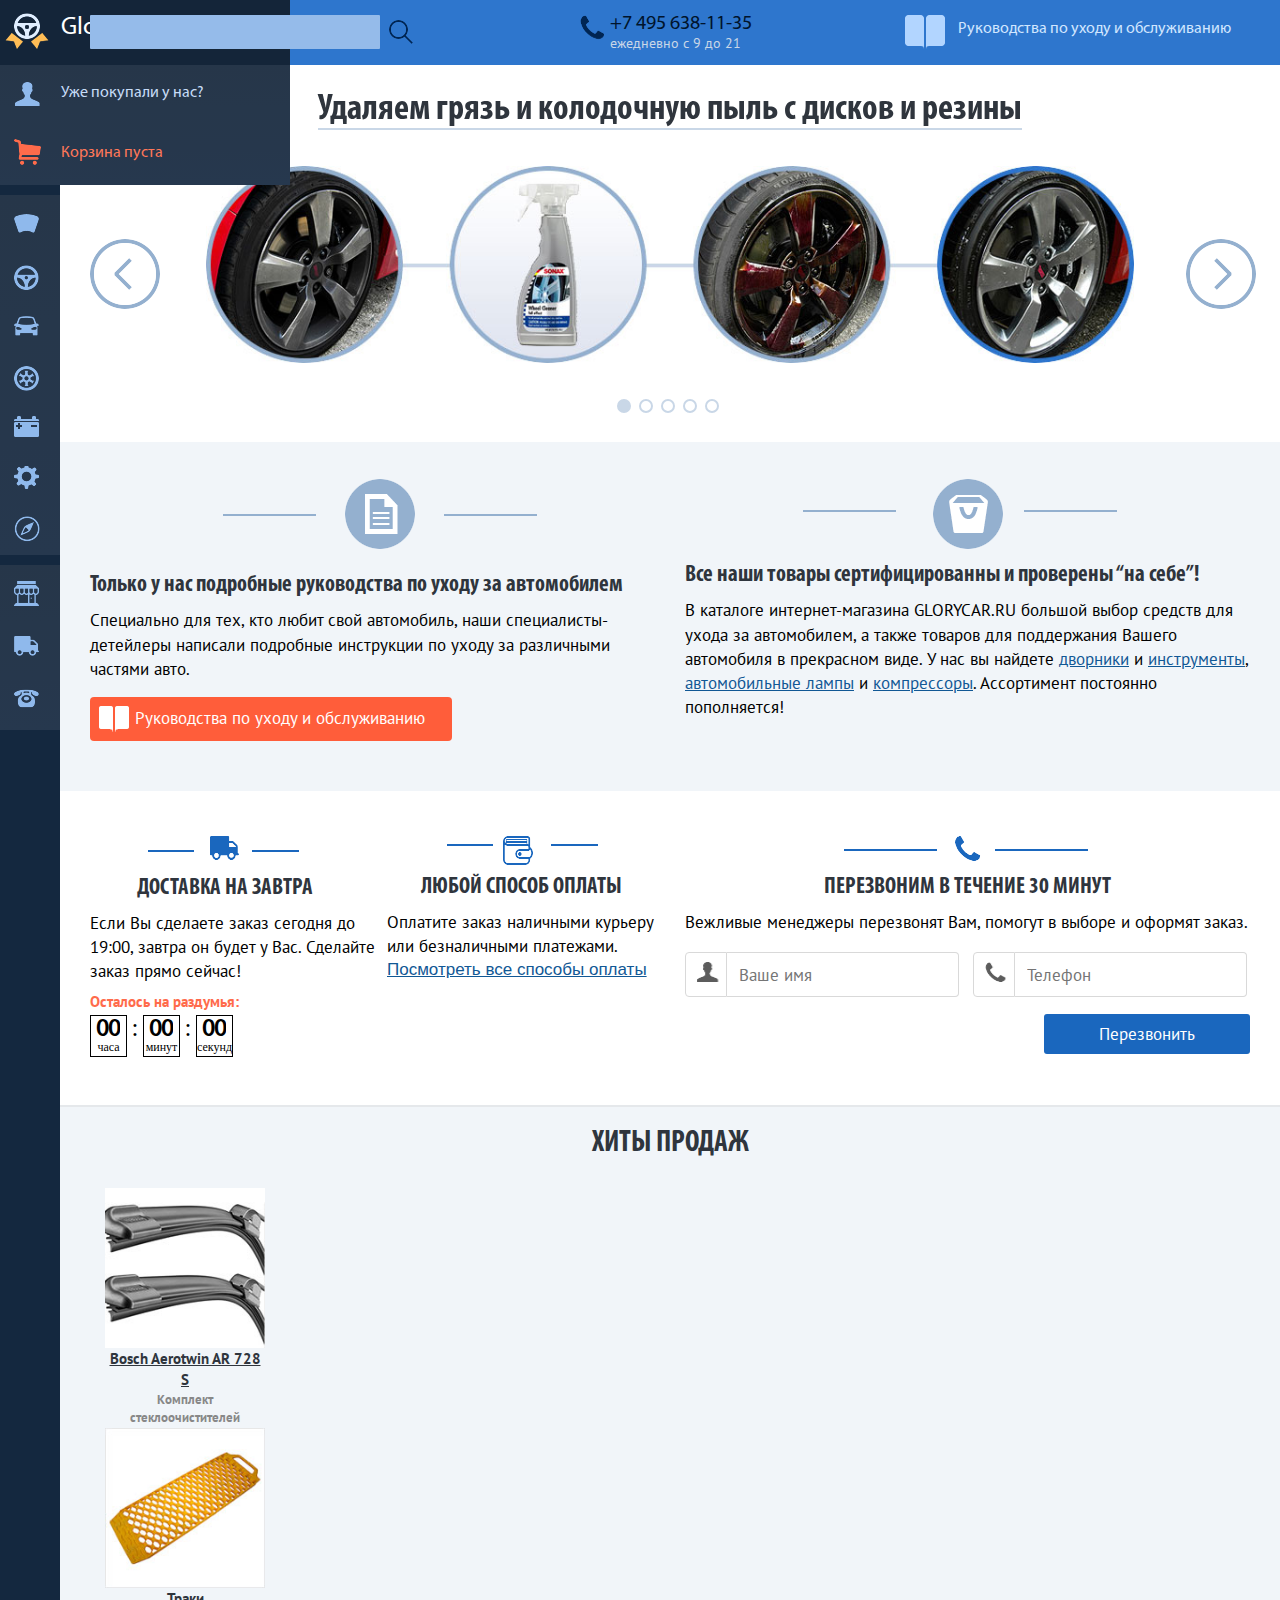
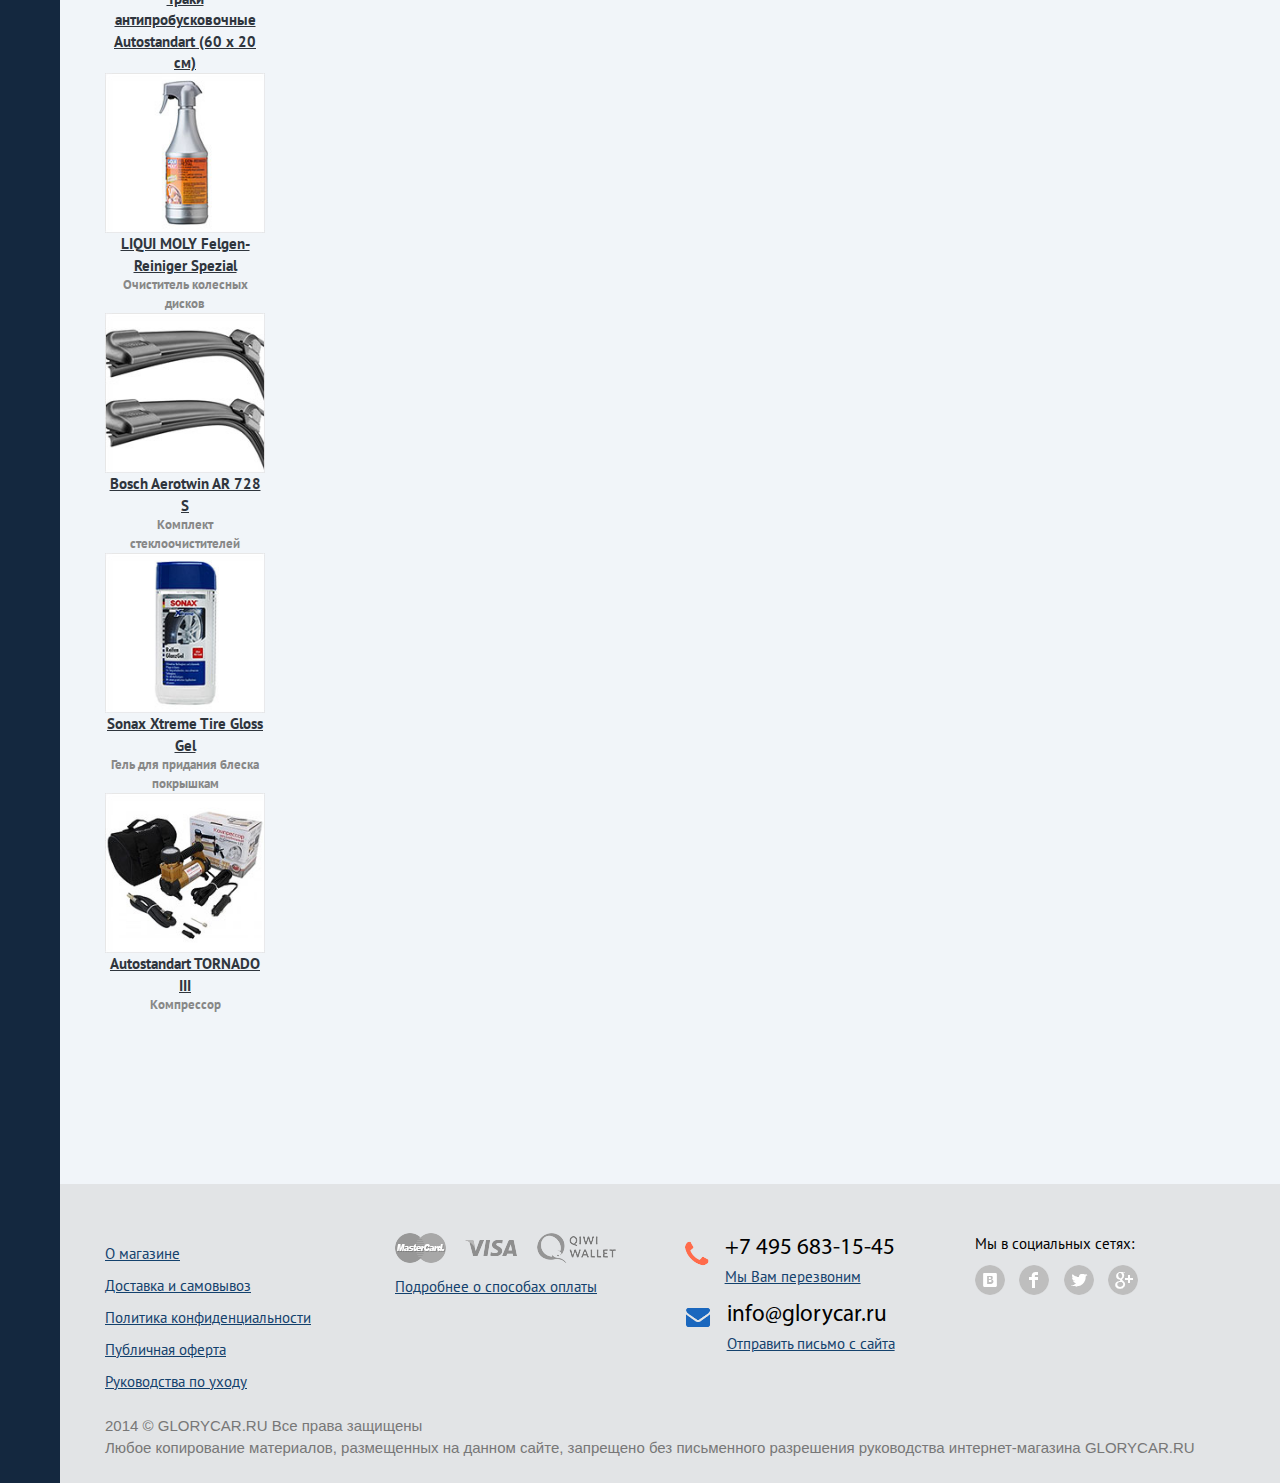
==== commit ff0569fd: "change style main" ====
--- a/www/index.html
+++ b/www/index.html
@@ -31,14 +31,14 @@
       </div>
         <div class="category-group">
         <li>
-          <a href="javascript:void(0)">
+          <a href="javascript:void(0)" class="height-link">
            <div class="category-img first"></div>
-           <span class="text-nav-menu">Уже покупали у нас?</span></a>
-        </li>
-        <li>
-          <a href="javascript:void(0)">
+           <span class="text-nav-menu  marg-text">Уже покупали у нас?</span></a>
+        </li>
+        <li>
+          <a href="javascript:void(0)" class="height-link">
          <div class="category-img second"></div>
-          <span class="text-nav-menu redcolor">Корзина пуста</span>
+          <span class="text-nav-menu redcolor  marg-text">Корзина пуста</span>
           </a>
         </li>
         </div>
@@ -48,9 +48,9 @@
         <ul>  
         <div class="category-group marg-group">
         <li>
-          <a href="javascript:void(0)">
+          <a href="javascript:void(0)" class="height-link-2">
           <div class="category-img third"></div>
-           <span class="text-nav-menu">Щетки стеклоочистителя</span></a>
+           <span class="text-nav-menu marg-text">Щетки стеклоочистителя</span></a>
         </li>
         <li>
           <a href="javascript:void(0)">
@@ -78,9 +78,9 @@
           <span class="text-nav-menu">Все для обслуживания</span></a>
         </li>
          <li>
-          <a href="javascript:void(0)">
+          <a href="javascript:void(0)" class="height-link-2">
           <div class="category-img ninth"></div>
-          <span class="text-nav-menu">Все для путешествий</span></a>
+          <span class="text-nav-menu marg-text">Все для путешествий</span></a>
         </li>
         </div>
         </ul>
@@ -89,17 +89,17 @@
         <ul>
         <div class="category-group marg-group">
          <li>
-          <a href="javascript:void(0)">
+          <a href="javascript:void(0)" class="height-link-2">
           <div class="category-img tenth"></div>
-          <span class="text-nav-menu">О магазине</span></a>
+          <span class="text-nav-menu  marg-text">О магазине</span></a>
         </li>
          <li>
-          <a href="javascript:void(0)">
+          <a href="javascript:void(0)" class="height-link-2">
           <div class="category-img eleventh"></div>
           <span class="text-nav-menu">Доставка и оплата</span></a>
         </li>
          <li>
-          <a href="javascript:void(0)">
+          <a href="javascript:void(0)" class="height-link-2">
            <div class="category-img twelfth"></div>
           <span class="text-nav-menu">Контакты</span></a>
         </li>
@@ -117,22 +117,25 @@
                 <button type="submit"></button>
               </form>
             </div>
-            <div class="contacts-xs col-xs-6 col-sm-3 col-md-3">
+            <div class="contacts-xs col-xs-6 col-sm-4 col-md-4">
+              <div class="contacts-center">
               <div class="contacts">
-                <div class="img-contacts"></div>
                 <div class="text-contacts">
                   <p>+7 495 638-11-35</p>
                   <p>ежедневно с 9 до 21</p>
                 </div>
               </div>
-            </div>
-            <div class="col-xs-12 col-sm-5 col-md-5">
-              <div class="guide">
+              </div>
+
+            </div>
+            <div class="col-xs-12 col-sm-4 col-md-4">
+              <a href="#" class="link-guide">
                 <div class="icon-guide"></div>
                 <div class="text-guide">
                   Руководства по уходу и обслуживанию
                 </div>
-              </div>
+               </a>
+              
             </div>
         </div><!-- end top panel-->
 
@@ -207,16 +210,34 @@
         </div> <!-- end info-content-->
         
         <div class="delivery-info"><!-- delivery-->
-          <div class=" col-sm-6 col-md-3">
+          <div class="col-sm-6 col-md-3">
             <div class="delivery-sprite thirteenth"></div>
-            <h4>доставка на завтра</h4>
+            <h4 class="marg-left">доставка на завтра</h4>
             <p>Если Вы сделаете заказ сегодня до 19:00, завтра он будет у Вас. Сделайте заказ прямо сейчас!</p>
-            <div class="timer">
-              <p>осталось на раздумья</p>
-              <p>Таймер</p>
-            </div>
-          </div>
-          <div class="col-sm-6 col-md-3">
+            
+              <div class="timer">
+                          <div class="text">Осталось на раздумья:</div>
+                            <div class="timer_box">
+                              <div id="counter"></div>
+                              <div class="box_num">
+                                  <div class="top">&nbsp;</div>
+                                    <div class="bot">часа</div>
+                                </div>
+                              <div class="point">:</div>
+                              <div class="box_num">
+                                  <div class="top">&nbsp;</div>
+                                    <div class="bot">минут</div>
+                                </div>
+                              <div class="point">:</div>
+                              <div class="box_num">
+                                  <div class="top">&nbsp;</div>
+                                    <div class="bot">секунд</div>
+                                </div>
+                            </div>
+               </div><!--timer-->
+            
+          </div>
+          <div class=" del-padd col-sm-6 col-md-3">
             <div class="delivery-sprite fourteenth"></div>
             <h4>Любой способ оплаты</h4>
             <p>Оплатите заказ наличными курьеру или безналичными платежами.</p>
@@ -243,21 +264,21 @@
         <div class="top-sales"> <!-- top sales-->
           <h2>Хиты продаж</h2>
           <div class="padd-top-sales">
-            <div class="col-sm-2 col-md-2 top-sales-container">
+            <div class="top-sales-container">
                 <figure>
                   <img src="images/sales-1.jpg" class="top-sales-img" alt="">
                 </figure>
                 <a href="#" class="figcaption">Bosch Aerotwin AR 728 S</a>
                 <p class="after-caption">Комплект стеклоочистителей</p>
             </div>
-             <div class="col-sm-2 col-md-2 top-sales-container">
+             <div class="top-sales-container">
                 <figure>
                   <img src="images/sales-2.jpg" class="top-sales-img" alt="">
                 </figure>
                 <a href="#" class="figcaption">Траки антипробусковочные Autostandart (60 х 20 см)</a>
                 
             </div>
-             <div class="col-sm-2 col-md-2 top-sales-container">
+             <div class="top-sales-container">
                 <figure>
                   <img src="images/sales-3.jpg" class="top-sales-img" alt="">
                 </figure>
@@ -265,7 +286,7 @@
                 <p class="after-caption">Очиститель колесных дисков</p>
                 
             </div>
-             <div class="col-sm-2 col-md-2 top-sales-container">
+             <div class="top-sales-container">
                 <figure>
                   <img src="images/sales-4.jpg" class="top-sales-img" alt="">
                 </figure>
@@ -273,7 +294,7 @@
                 <p class="after-caption">Комплект стеклоочистителей</p>
                
             </div>
-             <div class="col-sm-2 col-md-2 top-sales-container">
+             <div class="top-sales-container">
                 <figure>
                   <img src="images/sales-5.jpg" class="top-sales-img" alt="">
                 </figure>
@@ -281,7 +302,7 @@
                 <p class="after-caption">Гель для придания блеска покрышкам</p>
                 
             </div>
-             <div class="col-sm-2 col-md-2 top-sales-container">
+             <div class="top-sales-container">
                 <figure>
                   <img src="images/sales-6.jpg" class="top-sales-img" alt="">
                 </figure>
@@ -291,32 +312,7 @@
             </div>
           </div>
           
-           <div class="purchase">
-              <div class="col-sm-2 col-md-2">
-                    <p class="price">1 250 P</p>
-                    <a href="#" class="buy-href">В корзину</a>
-              </div>
-              <div class="col-sm-2 col-md-2">
-                    <p class="price">1 250 P</p>
-                    <a href="#" class="buy-href">В корзину</a>
-              </div>
-              <div class="col-sm-2 col-md-2">
-                    <p class="price">1 250 P</p>
-                    <a href="#" class="buy-href">В корзину</a>   
-              </div>
-              <div class="col-sm-2 col-md-2">
-                    <p class="price">1 250 P</p>
-                    <a href="#" class="buy-href">В корзину</a>
-              </div>
-              <div class="col-sm-2 col-md-2">
-                    <p class="price">1 250 P</p>
-                    <a href="#" class="buy-href">В корзину</a>
-              </div>
-              <div class="padd-price co-sm-2 col-md-2">
-                    <p class="price">1 250 P</p>
-                    <a href="#" class="buy-href">В корзину</a>
-              </div>
-          </div>
+           
         </div> <!-- end top sales-->
         
         <footer><!-- footer-->
@@ -446,6 +442,7 @@
     <script src="https://ajax.googleapis.com/ajax/libs/jquery/1.11.1/jquery.min.js"></script>
     <script src="js/bootstrap.min.js"></script>
     <script src="js/index.js"></script>
+    <script src="js/jquery.countdown.js"></script>
     
     
   </body>
--- a/www/css/style.css
+++ b/www/css/style.css
@@ -1,4 +1,4 @@
-@font-face{
+﻿@font-face{
 	font-family: MyriadSemiBold;
 	src:url(../fonts/MyriadPro-Semibold.otf);
 }
@@ -22,6 +22,10 @@
 	font-family: MyriadCond;
 	src: url(../fonts/MyriadPro-Cond.otf)
 }
+.col-md-6, .col-sm-6{
+	padding-left: 0;
+	padding-right: 0;
+}
 
 body{
 	background: #14283f;
@@ -34,7 +38,7 @@
 
 .logo{
 	background: url(../images/sprite.png) no-repeat top left;
-	background-position: -129px -443px; width: 44px; height: 37px;
+	background-position: -124px -440px; width: 54px; height: 40px;
 	float: left;
 }
 	
@@ -62,11 +66,7 @@
 	filter: progid:DXImageTransform.Microsoft.gradient( startColorstr='#263649', endColorstr='#26384e',GradientType=0 ); /* IE6-9 */
 	color: #c6dcf7;
 	overflow: hidden;
-		-webkit-transition: all 0.3s ease-out;
-  -moz-transition: all 0.3s ease-out;
-  -ms-transition: all 0.3s ease-out;
-  -o-transition: all 0.3s ease-out;
-  transition: all 0.3s ease-out;
+	
 }
 	.category-group a{
 		display: block;
@@ -80,27 +80,10 @@
 		.category-group a:hover{
 			background: #274365;
 			text-decoration: none;
-			-webkit-transition: all 0.2s ease-out;
-			  -moz-transition: all 0.2s ease-out;
-			  -ms-transition: all 0.2s ease-out;
-			  -o-transition: all 0.2s ease-out;
-			  transition: all 0.2s ease-out;
+			
 			
 		}
-		.category-group a:hover .category-img:before{
-			content: "";
-			border-left: 4px solid #ff6b4b;
-			display: block;
-			position: relative;
-			right: 10px;
-			top: -16px;
-			height: 50px;
-				-webkit-transition: all 0.2s ease-out;
-			  -moz-transition: all 0.2s ease-out;
-			  -ms-transition: all 0.2s ease-out;
-			  -o-transition: all 0.2s ease-out;
-			  transition: all 0.2s ease-out;
-		}
+	
 		.category-group a:hover .second:before{
 			top:-14px;
 		}
@@ -111,6 +94,7 @@
 	float: left;
 	margin-left: 10px;
 	margin-right: 10px;
+	width: 36px;
 
 }
 .category-group p{
@@ -123,19 +107,35 @@
 	margin-top: 10px;
 }
 
-	.first{background-position: 0 -812px; width: 25px; height: 24px;}
-	.second{background-position: 0 0; width: 27px; height: 26px;}
-	.third{background-position: 0 -1643px; width: 25px; height: 19px;margin-top: 1.5%;}
-	.fourth{background-position: -129px -367px; width: 25px; height: 26px;margin-top: 0.5%;}
-	.fifth{background-position: -129px -297px; width: 25px; height: 20px;margin-top: 1.25%;}
-	.sixth{background-position: -129px -222px; width: 25px; height: 25px;margin-top: 1.25%;}
-	.seventh{background-position: -129px -151px; width: 25px; height: 21px;margin-top: 1.25%;}
-	.eighth{background-position: -129px -76px; width: 25px; height: 25px;margin-top: 1.25%;}
-	.ninth{background-position: -129px 0; width: 26px; height: 26px;margin-top: 1.25%;}
-	.tenth{background-position: 0 -76px; width: 25px; height: 25px;margin-top: 1.25%;}
-	.eleventh{background-position: 0 -220px; width: 25px; height: 20px;margin-top: 1.25%;}
-	.twelfth{background-position: 0 -151px; width: 25px; height: 19px;margin-top: 1.25%;}
-	
+	.first{background-position: 5px -809px; height: 33px;}
+	.second{background-position: 4px 0;  height: 26px;}
+	.third{background-position: 4px -1643px; height: 19px;margin-top: 5px;}
+	.fourth{background-position: -125px -367px; height: 26px;margin-top: 1px;}
+	.fifth{background-position: -125px -297px; height: 20px;margin-top: 2px;}
+	.sixth{background-position: -125px -222px; height: 25px;margin-top: 2px;}
+	.seventh{background-position: -125px -151px; height: 21px;margin-top: 2px;}
+	.eighth{background-position: -125px -78px; height: 28px;margin-top: 2px;}
+	.ninth{background-position: -125px 0; height: 26px;margin-top: 2px;}
+	.tenth{background-position: 4px -76px; height: 25px;margin-top: 2px;}
+	.eleventh{background-position: 4px -220px; height: 20px;margin-top: 2px;}
+	.twelfth{background-position: 4px -151px; height: 19px;margin-top: px;}
+
+.height-link{
+	height: 60px !important;
+}
+.height-link-2{
+	height: 55px !important
+}
+.top-panel, .carousel, .info-content, .delivery-info, .top-sales, footer{
+	padding-left: 30px !important;
+	padding-right: 30px !important;
+}
+.form-xs{
+	padding-left: 0;
+}
+
+
+
 
 .main-content{
 	padding-left: 0;
@@ -144,8 +144,9 @@
 .top-panel{
 	background: #2e76cd;
 	overflow: hidden;
-	padding-top: 1%;
-	padding-bottom: 1%;
+	padding-top: 15px;
+	padding-bottom: 15px;
+	height: 65px;
 }
 .redcolor{
 	color: #ff7759 !important;
@@ -172,6 +173,7 @@
 	color: #000;
 	border-radius: 1px;
 	font-family: 'PT Sans', sans-serif;
+	width: 290px;
 }
 	.form-search input:hover{
 		background: #b9d3f4;
@@ -179,12 +181,23 @@
 	.form-search input:focus{
 		background: #fff;
 	}
-.img-contacts{
+
+.top-panel .contacts{
+	overflow: hidden;
 	background: url(../images/sprite.png) no-repeat top left;
-	background-position: 0 -1792px; width: 24px; height: 25px;
-	float: left;
-	margin-top: 1%;
-}
+	background-position: 0 -1792px;
+	padding-left: 25px;
+	
+}
+.contacts-xs{
+	padding-left: 0;
+	padding-right: 0;
+}
+.contacts-center{
+	width: 180px;
+	margin: 0 auto;
+}
+
 .text-contacts{
 	float: left;
 	margin-left: 3%;
@@ -229,14 +242,14 @@
 	background: #f1f5f9;
 	overflow: hidden;
 	padding-top: 3%;
-	padding-bottom: 3%;
+	padding-bottom: 45px;
 }
 
 	.info-content h4{
 		font-size: 1.643em;
 		font-family: MyriadBoldCond;
 		color: #2f353d;
-		text-align: center;
+		margin-top: 24px;
 	}
 	.info-content p{
 		font-size: 1.214em;
@@ -251,7 +264,10 @@
 	padding: 1.5%;
 	border-radius: 4px;
 	font-family: 'PT Sans', sans-serif;
-	margin-top: 2%;
+	margin-top: 16px;
+	padding-right: 27px;
+	z-index: 100;
+	position: relative;
 }
 	.guide-href:hover{
 		background: #f7522f;
@@ -261,11 +277,15 @@
 		color: #fff;
 	}
 	.guide-href .books-img{
-		background: url(../images/books.png) no-repeat;
+		background: url(../images/manual.png) no-repeat;
 		width: 36px;
 		height: 26px;
 		float: left;
 	}
+.col-xs-phone{
+	padding-left: 15px;
+}
+
 
 .first-header-sprite{
 	background: url(../images/sprite-2.png) no-repeat top left;
@@ -291,7 +311,7 @@
 .delivery-info{
 	overflow: hidden;
 	background: #fff;
-	padding-top: 3%;
+	padding-top: 45px;
 	padding-bottom: 3%;
 }
 
@@ -321,10 +341,17 @@
 	}
 
 .delivery-sprite{background: url(../images/sprite.png) no-repeat top left; margin: 0 auto;}
-.thirteenth{background-position: 0 -290px; width: 29px; height: 24px;}
-.fourteenth{background-position: 0 -364px; width: 30px; height: 29px;}
+.thirteenth{background-position: 0 -290px; width: 50px; height: 24px;padding-bottom: 30px;}
+.fourteenth{background-position: 0 -364px; width: 36px; height: 29px;}
 .fifteenth{background-position: 0 -443px; width: 26px; height: 25px;}
 
+.marg-left{
+	margin-left: -20px;
+}
+.del-padd {
+	padding-left: 7px;
+	padding-right: 15px;
+}
 
 .delivery-info form input[type="submit"]{
 	float: right;
@@ -346,37 +373,59 @@
 	display: inline-block;
 	float: left;
 	border:1px solid #d9d9d9;
-	padding-top: 15.5%;
-	padding-left: 17%;
 	border-radius: 4px 0 0 4px;
-}
-.people-icon{background-position: 8px -583px; width: 24px; height: 24px;}
-.telephone-icon{background-position: 8px -513px; width: 24px; height: 24px;}
+
+}
+.people-icon{background-position: 10px -579px; width: 15%; height: 45px;}
+.telephone-icon{background-position: 11px -509px; width: 15%; height: 45px;}
 
 .delivery-info form input[type="text"]{
 	float: left;
 	border:1px solid #d9d9d9;
 	border-left:none;
 	height: 36px;
-	padding-left: 5px;
+	padding-left: 12px;
 	font-family: 'PT Sans', sans-serif;
 	border-radius: 0px 4px 4px 0;
-	width: 180px;
+	width:84%;
+	height: 45px;
+	font-size: 17px;
+	
 }
 	.delivery-info form input[type="text"]:focus{
 		outline: 0;
 	}
 .input-container{
 	float: left;
-	margin-top: 2%;
+	margin-top: 18px;
 	display: inline-block;
-	width: 220px;
+	width: 49%;
 }
 .input-container-right{
 	float: right;
-	margin-top: 2%;
-	width: 220px;
-}
+	margin-top: 18px;
+	width: 49%;
+	
+}
+
+.timer{ padding:10px 0;}
+.timer .text{ font:bold 15px/15px 'PT Sans', sans-serif; color:#ff6b4b; margin:0 0 6px;}
+.timer_box{ overflow:hidden;}
+.timer_box .box_num{ float:left; width:37px; height:42px; border:1px solid #000; text-align:center;}
+.timer_box .box_num .top{ font:25px/25px 'MyriadPro-Semibold'; color:#000;}
+.timer_box .box_num .bot{ font:12px/12px 'MyriadPro-Regular'; color:#000;}
+.timer_box .point{ width:16px; height:44px; float:left; font:25px/25px 'MyriadPro-Semibold'; color:#000; text-align:center;}
+#counter{ font:25px/25px 'MyriadSemiBold'; color:#000; position:absolute;}
+.position{ float:left; position:relative; width:12px;}
+#counter > span{ display:block; float:left;}
+#counter > span.countDays{ display:none;}
+.digit { position: absolute; top:0; left:0; padding:0; }
+.static{ position:relative;}
+.digit.static{}
+.days{ margin:0 0 0 11px;}
+.countHours{ margin:2px 0 0 6px; overflow:hidden;}
+.countMinutes{ margin:2px 0 0 29px; overflow:hidden;}
+.countSeconds{ margin:2px 0 0 29px; overflow:hidden;}
 
 .top-sales{
 	text-align: center;
@@ -397,6 +446,7 @@
 	padding-left: 15px;
 	padding-right: 5px;
 	font-family: 'PT Sans', sans-serif;
+	width: 180px;
 }
 	.top-sales-container .top-sales-img{
 		width: 100%;
@@ -408,8 +458,10 @@
 	overflow: hidden;
 }
 
-.purchase p{
-	
+.link-guide{
+	text-decoration: none;
+	float: right;
+	width: 330px;
 }
 .purchase a{
 
@@ -581,38 +633,47 @@
 .first-header-sprite:before, .first-header-sprite:after , .second-header-sprite:before, .second-header-sprite:after{
 	border-bottom: 2px solid #94b0cf;
 	content: '';
-	width: 20%;
+	width: 16%;
 	position: absolute;
-	left: 17%;
-	top: 12%;
+	left: 23%;
+	top: 13%;
 }
 .first-header-sprite:after, .second-header-sprite:before{
-	right: 17%;
+	right: 23%;
 	left: auto;
 }
 .thirteenth:before, .thirteenth:after, .fourteenth:before, .fourteenth:after{
 	border-bottom: 2px solid #1a67be;
 	content: '';
-	width: 19%;
+	width: 16%;
 	position: absolute;
-	left: 17%;
+	left: 20%;
 	top: 6%;
 }
+.fourteenth:before, .fourteenth:after{
+	left: 23%;
+}
 .thirteenth:after, .fourteenth:after{
-	right: 19%;
+	right: 28%;
 	left: auto;
+}
+.fourteenth:after{
+	right: 25%;
 }
 .fifteenth:before, .fifteenth:after{
 	border-bottom: 2px solid #1a67be;
 	content: '';
-	width: 19%;
+	width: 16%;
 	position: absolute;
-	left: 24%;
+	left: 30%;
 	top: 6%;
 }
 .fifteenth:after{
-	right: 24%;
+	right: 28%;
 	left: auto;
+}
+.col-xs-phone h4{
+	margin-top: 14px;
 }
 		
 
@@ -634,6 +695,9 @@
 .main-navigation ul li {
   white-space: nowrap;
 }
+.name-site{
+	height: 65px;
+}
 .main-navigation ul li a {
   display: inline-block;
   text-decoration: none;
@@ -644,18 +708,19 @@
   width: 100%;
   padding-top: 14px;
   font-family: MyriadRegular;
+   -webkit-transition: all 0.1s ease-out;
+  -moz-transition: all 0.1s ease-out;
+  -ms-transition: all 0.1s ease-out;
+  -o-transition: all 0.1s ease-out;
+ transition: all 0.1s ease-out;
   
 }
 
-.main-navigation ul li a:before {
-  -webkit-transition: all 0.3s ease-out;
-  -moz-transition: all 0.3s ease-out;
-  -ms-transition: all 0.3s ease-out;
-  -o-transition: all 0.3s ease-out;
-  transition: all 0.3s ease-out;
-}
 .main-navigation ul li a:hover {
   background-color: #274364;
+ 
+  
+
 }
 
 .main-navigation ul li a.active-tab {
@@ -668,7 +733,15 @@
 .text-nav-menu{
 	margin-left: 5px;
 	color: #c6dcf7;
-}
+	vertical-align: middle;
+}
+.marg-text{
+	position: relative;
+	top: 3px;
+}
+
+
+
 .text-nav-header{
 	font-size: 25px;
 	margin-left: 7px;
@@ -1223,52 +1296,104 @@
 	.purchase .buy-href{
 		float: right;
 	}
-	.input-container, .input-container-right{
-		width: 270px;
-	}
 	.input-icon{
 		padding-top: 34px;
 	}
-	.delivery-info form input[type="text"]{
-		width: 200px;
-	}
-}
-
-@media  (min-width: 1200px){
-	.left-panel-menu {
-		width: 20% !important;
-	}
-		
-	.main-content{
-		width: 80% !important;
-	}
-	.form-search input{
-		width: 230px;
-	}
-}
-
-@media (min-width: 992px) and (max-width: 1199px){
+	
+}
+@media (max-width: 1366px){
+	.main-navigation{
+		min-width: 5px;
+		max-width: 60px;
+	}
+		.main-navigation:hover{
+			max-width: 300px;
+		}
 	.left-panel-menu {
 		position: relative;
 		z-index: 100;
-	}
-		
+		width: 290px;
+	}
 	.main-content{
-		width: 95.8% !important;
-		position: absolute;
-		left: 50px !important;
-	}
-	.main-navigation{
-		min-width: 5px;
-		max-width: 50px;
-	}
-		.main-navigation:hover{
-			max-width: 300px;
-			
-		}
-}		
+		width: auto;
+		position:absolute;
+		left: 60px;
+	}
+}
+
 
 @media (min-width: 768px) and (max-width: 991px){
+	
+	.purchase .buy-href{
+		position: relative;
+		z-index: 120;
+	}
+	.social-container{
+		text-align: center;
+	}
+	.carousel-control{
+		width: 45px;
+		height: 45px;
+		top: 48%;
+	}
+	.carousel-control img{
+		width: 100%;
+		height: auto;
+	}
+	.carousel-caption{
+		font-size: 30px;
+	}
+	.input-icon{
+		padding-top: 34px;
+		padding-left: 36px;
+	}
+	.delivery-info form input[type="submit"], .input-container, .input-container-right{
+		float: none;
+		clear: both;
+	}
+	.input-container {
+	width: 280px;
+	display: block;
+	margin: 0 auto;
+	overflow: hidden;
+	padding-top: 10px;
+	}
+	.input-container-right {
+	width: 280px;
+	overflow: hidden;
+	display: block;
+	margin: 0 auto;
+	padding-bottom: 10px;
+	padding-top: 10px;
+	}
+	.delivery-info form input[type="text"]{
+		width: 240px;
+	}
+	.delivery-info form input[type="submit"]{
+		margin: 0 auto;
+		width: 280px;
+		display: block;
+	}
+}
+@media (min-width: 768px) and (max-width: 882px){
+	.text-contacts p:first-child{
+		font-size: 15px;
+	}
+	.text-contacts p:last-child{
+		font-size: 13px;
+	}
+	.text-guide{
+		font-size: 14px;
+	}
+}
+
+@media (max-width: 767px){
+	.top-sales{
+		display: none;
+	}
+	.carousel-control{
+		display: none;
+	}
 	.main-navigation{
 		min-width: 5px;
 		max-width: 50px;
@@ -1283,93 +1408,6 @@
 	.main-content{
 		position: absolute;
 		left: 50px !important;
-		width: 94.8% !important;
-		
-	}
-	.purchase .buy-href{
-		position: relative;
-		z-index: 120;
-	}
-	.social-container{
-		text-align: center;
-	}
-	.carousel-control{
-		width: 45px;
-		height: 45px;
-		top: 48%;
-	}
-	.carousel-control img{
-		width: 100%;
-		height: auto;
-	}
-	.carousel-caption{
-		font-size: 30px;
-	}
-	.input-icon{
-		padding-top: 34px;
-		padding-left: 36px;
-	}
-	.delivery-info form input[type="submit"], .input-container, .input-container-right{
-		float: none;
-		clear: both;
-	}
-	.input-container {
-	width: 280px;
-	display: block;
-	margin: 0 auto;
-	overflow: hidden;
-	padding-top: 10px;
-	}
-	.input-container-right {
-	width: 280px;
-	overflow: hidden;
-	display: block;
-	margin: 0 auto;
-	padding-bottom: 10px;
-	padding-top: 10px;
-	}
-	.delivery-info form input[type="text"]{
-		width: 240px;
-	}
-	.delivery-info form input[type="submit"]{
-		margin: 0 auto;
-		width: 280px;
-		display: block;
-	}
-}
-@media (min-width: 768px) and (max-width: 882px){
-	.text-contacts p:first-child{
-		font-size: 15px;
-	}
-	.text-contacts p:last-child{
-		font-size: 13px;
-	}
-	.text-guide{
-		font-size: 14px;
-	}
-}
-
-@media (max-width: 767px){
-	.top-sales{
-		display: none;
-	}
-	.carousel-control{
-		display: none;
-	}
-	.main-navigation{
-		min-width: 5px;
-		max-width: 50px;
-	}
-		.main-navigation:hover{
-			max-width: 300px !important;
-		}
-	.left-panel-menu {
-		position: relative;
-		z-index: 100;
-	}
-	.main-content{
-		position: absolute;
-		left: 50px !important;
 		min-width: 700px !important;
 	}
 	.guide{
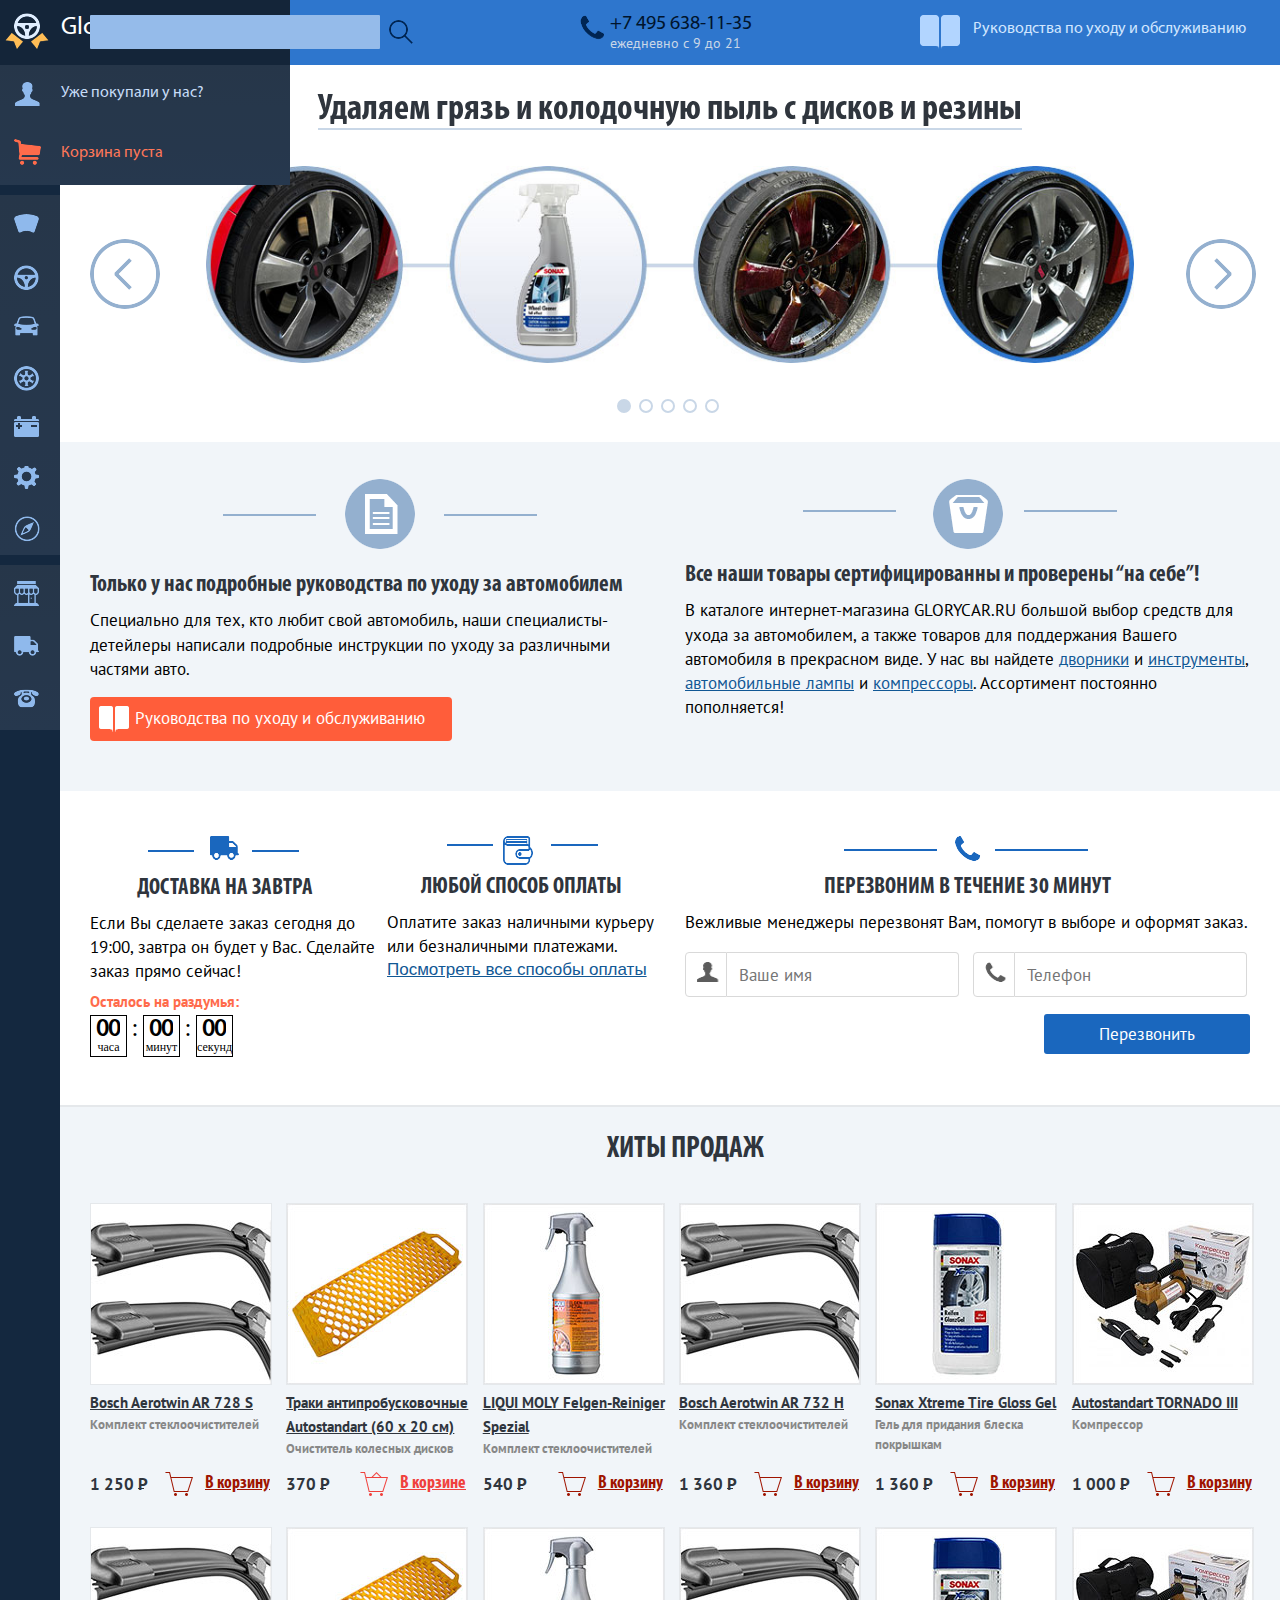
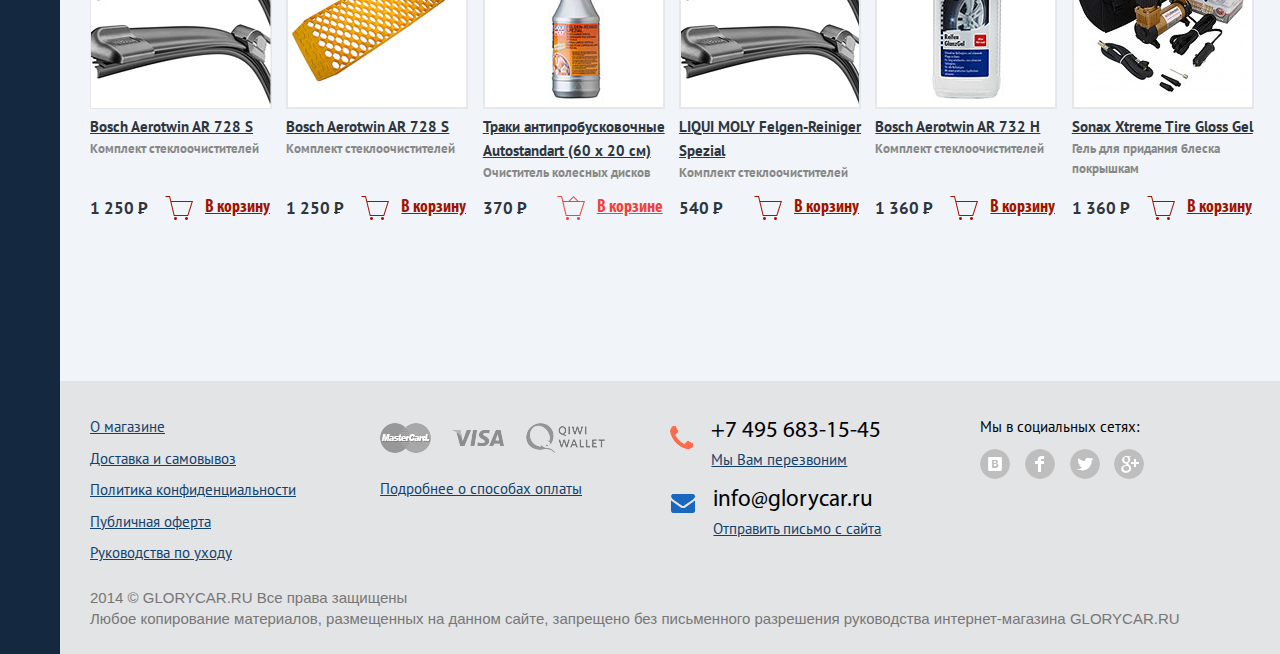
==== commit f9acb222: "chage style main page" ====
--- a/www/index.html
+++ b/www/index.html
@@ -261,59 +261,154 @@
           </div>
         </div><!-- end delivery-->
 
-        <div class="top-sales"> <!-- top sales-->
-          <h2>Хиты продаж</h2>
-          <div class="padd-top-sales">
-            <div class="top-sales-container">
-                <figure>
-                  <img src="images/sales-1.jpg" class="top-sales-img" alt="">
-                </figure>
-                <a href="#" class="figcaption">Bosch Aerotwin AR 728 S</a>
-                <p class="after-caption">Комплект стеклоочистителей</p>
-            </div>
-             <div class="top-sales-container">
-                <figure>
-                  <img src="images/sales-2.jpg" class="top-sales-img" alt="">
-                </figure>
-                <a href="#" class="figcaption">Траки антипробусковочные Autostandart (60 х 20 см)</a>
-                
-            </div>
-             <div class="top-sales-container">
-                <figure>
-                  <img src="images/sales-3.jpg" class="top-sales-img" alt="">
-                </figure>
-                <a href="#" class="figcaption">LIQUI MOLY Felgen-Reiniger Spezial</a>
-                <p class="after-caption">Очиститель колесных дисков</p>
-                
-            </div>
-             <div class="top-sales-container">
-                <figure>
-                  <img src="images/sales-4.jpg" class="top-sales-img" alt="">
-                </figure>
-                <a href="#" class="figcaption">Bosch Aerotwin AR 728 S</a>
-                <p class="after-caption">Комплект стеклоочистителей</p>
-               
-            </div>
-             <div class="top-sales-container">
-                <figure>
-                  <img src="images/sales-5.jpg" class="top-sales-img" alt="">
-                </figure>
-                <a href="#" class="figcaption">Sonax Xtreme Tire Gloss Gel</a>
-                <p class="after-caption">Гель для придания блеска покрышкам</p>
-                
-            </div>
-             <div class="top-sales-container">
-                <figure>
-                  <img src="images/sales-6.jpg" class="top-sales-img" alt="">
-                </figure>
-                <a href="#" class="figcaption">Autostandart TORNADO III</a>
-                <p class="after-caption">Компрессор</p>
-                
-            </div>
-          </div>
-          
-           
-        </div> <!-- end top sales-->
+          <div class="block_best_sellers">
+                  <h2>ХИТЫ ПРОДАЖ</h2>
+                    <ul>
+                      <li><div>
+                          <div class="box_img"><a href="#"><img src="images/sales-1.jpg" alt=""></a></div>
+                            <div class="box_text">
+                              <p><a href="#">Bosch Aerotwin AR 728 S</a></p>
+                                <div class="details">Комплект стеклоочистителей</div>
+                            </div>
+                            <div class="box_basket">
+                                <div class="but"><a href="#">В корзину</a></div>
+                <p class="rub">1 250 <span>Р</span></p>
+                            </div></div>
+                      <li><div>
+                          <div class="box_img"><a href="#"><img src="images/sales-2.jpg" alt=""></a></div>
+                            <div class="box_text">
+                              <p><a href="#">Траки антипробусковочные Autostandart (60 х 20 см)</a></p>
+                                <div class="details">Очиститель колесных дисков</div>
+                            </div>
+                            <div class="box_basket">
+                                <div class="but add"><a href="#">В корзине</a></div>
+                <p class="rub">370 <span>Р</span></p>
+                            </div></div>
+                      <li><div>
+                          <div class="box_img"><a href="#"><img src="images/sales-3.jpg" alt=""></a></div>
+                            <div class="box_text">
+                              <p><a href="#">LIQUI MOLY Felgen-Reiniger Spezial</a></p>
+                                <div class="details">Комплект стеклоочистителей</div>
+                            </div>
+                            <div class="box_basket">
+                                <div class="but"><a href="#">В корзину</a></div>
+                <p class="rub">540 <span>Р</span></p>
+                            </div></div>
+                      <li><div>
+                          <div class="box_img"><a href="#"><img src="images/sales-4.jpg" alt=""></a></div>
+                            <div class="box_text">
+                              <p><a href="#">Bosch Aerotwin AR 732 H</a></p>
+                                <div class="details">Комплект стеклоочистителей</div>
+                            </div>
+                            <div class="box_basket">
+                                <div class="but"><a href="#">В корзину</a></div>
+                <p class="rub">1 360 <span>Р</span></p>
+                            </div></div>
+                      <li><div>
+                          <div class="box_img"><a href="#"><img src="images/sales-5.jpg" alt=""></a></div>
+                            <div class="box_text">
+                              <p><a href="#">Sonax Xtreme Tire Gloss Gel</a></p>
+                                <div class="details">Гель для придания блеска покрышкам</div>
+                            </div>
+                            <div class="box_basket">
+                                <div class="but"><a href="#">В корзину</a></div>
+                <p class="rub">1 360 <span>Р</span></p>
+                            </div></div>
+                      <li><div>
+                          <div class="box_img"><a href="#"><img src="images/sales-6.jpg" alt=""></a></div>
+                            <div class="box_text">
+                              <p><a href="#">Autostandart TORNADO III</a></p>
+                                <div class="details">Компрессор</div>
+                            </div>
+                            <div class="box_basket">
+                                <div class="but"><a href="#">В корзину</a></div>
+                <p class="rub">1 000 <span>Р</span></p>
+                            </div></div>
+                      <li><div>
+                          <div class="box_img"><a href="#"><img src="images/sales-1.jpg" alt=""></a></div>
+                            <div class="box_text">
+                              <p><a href="#">Bosch Aerotwin AR 728 S</a></p>
+                                <div class="details">Комплект стеклоочистителей</div>
+                            </div>
+                            <div class="box_basket">
+                                <div class="but"><a href="#">В корзину</a></div>
+                <p class="rub">1 250 <span>Р</span></p>
+                            </div></div>
+                      <li><div>
+                          <div class="box_img"><a href="#"><img src="images/sales-2.jpg" alt=""></a></div>
+                            <div class="box_text">
+                              <p><a href="#">Bosch Aerotwin AR 728 S</a></p>
+                                <div class="details">Комплект стеклоочистителей</div>
+                            </div>
+                            <div class="box_basket">
+                                <div class="but"><a href="#">В корзину</a></div>
+                <p class="rub">1 250 <span>Р</span></p>
+                            </div></div>
+                      <li><div>
+                          <div class="box_img"><a href="#"><img src="images/sales-3.jpg" alt=""></a></div>
+                            <div class="box_text">
+                              <p><a href="#">Траки антипробусковочные Autostandart (60 х 20 см)</a></p>
+                                <div class="details">Очиститель колесных дисков</div>
+                            </div>
+                            <div class="box_basket">
+                                <div class="but add"><a href="#">В корзине</a></div>
+                <p class="rub">370 <span>Р</span></p>
+                            </div></div>
+                      <li><div>
+                          <div class="box_img"><a href="#"><img src="images/sales-4.jpg" alt=""></a></div>
+                            <div class="box_text">
+                              <p><a href="#">LIQUI MOLY Felgen-Reiniger Spezial</a></p>
+                                <div class="details">Комплект стеклоочистителей</div>
+                            </div>
+                            <div class="box_basket">
+                                <div class="but"><a href="#">В корзину</a></div>
+                <p class="rub">540 <span>Р</span></p>
+                            </div></div>
+                      <li><div>
+                          <div class="box_img"><a href="#"><img src="images/sales-5.jpg" alt=""></a></div>
+                            <div class="box_text">
+                              <p><a href="#">Bosch Aerotwin AR 732 H</a></p>
+                                <div class="details">Комплект стеклоочистителей</div>
+                            </div>
+                            <div class="box_basket">
+                                <div class="but"><a href="#">В корзину</a></div>
+                <p class="rub">1 360 <span>Р</span></p>
+                            </div></div>
+                      <li><div>
+                          <div class="box_img"><a href="#"><img src="images/sales-6.jpg" alt=""></a></div>
+                            <div class="box_text">
+                              <p><a href="#">Sonax Xtreme Tire Gloss Gel</a></p>
+                                <div class="details">Гель для придания блеска покрышкам</div>
+                            </div>
+                            <div class="box_basket">
+                                <div class="but"><a href="#">В корзину</a></div>
+                <p class="rub">1 360 <span>Р</span></p>
+                            </div></div>
+                      <li><div>
+                          <div class="box_img"><a href="#"><img src="images/sales-1.jpg" alt=""></a></div>
+                            <div class="box_text">
+                              <p><a href="#">Autostandart TORNADO III</a></p>
+                                <div class="details">Компрессор</div>
+                            </div>
+                            <div class="box_basket">
+                                <div class="but"><a href="#">В корзину</a></div>
+                <p class="rub">1 000 <span>Р</span></p>
+                            </div></div>
+                      <li><div>
+                          <div class="box_img"><a href="#"><img src="images/sales-2.jpg" alt=""></a></div>
+                            <div class="box_text">
+                              <p><a href="#">Bosch Aerotwin AR 728 S</a></p>
+                                <div class="details">Комплект стеклоочистителей</div>
+                            </div>
+                            <div class="box_basket">
+                                <div class="but"><a href="#">В корзину</a></div>
+                <p class="rub">1 250 <span>Р</span></p>
+                            </div></div>
+                    </ul>
+                </div><!--block_best_sellers-->
+
+
+
         
         <footer><!-- footer-->
           <div class="col-xs-12 col-sm-4 col-md-3 left-block">
@@ -397,11 +492,11 @@
                         <form>
                          <div class="input-container">
                            <span class="input-icon people-icon sprite-modal-1"></span>
-                           <input type="text" placeholder="E-mail">
+                           <input type="text" placeholder="E-mail" class="height-input">
                          </div>
                          <div class="input-container-right">
                          <span class="input-icon telephone-icon sprite-modal-2"></span>
-                         <input type="text" placeholder="Пароль">
+                         <input type="text" placeholder="Пароль" class="height-input">
                          </div>
                          <input type="submit" value="Войти" class="clear">
                        </form>
--- a/www/css/style.css
+++ b/www/css/style.css
@@ -22,7 +22,7 @@
 	font-family: MyriadCond;
 	src: url(../fonts/MyriadPro-Cond.otf)
 }
-.col-md-6, .col-sm-6{
+.col-md-6, .col-sm-6, .col-xs-12{
 	padding-left: 0;
 	padding-right: 0;
 }
@@ -55,6 +55,11 @@
 			padding-top: 4%;
 			padding-bottom: 4%;
 		}
+
+.height-input{
+	height: 36px !important;
+}
+
 .category-group{
 	background: #263649; /* Old browsers */
 	background: -moz-linear-gradient(top,  #263649 0%, #26374b 35%, #26374c 69%, #26384e 100%); /* FF3.6+ */
@@ -446,12 +451,40 @@
 	padding-left: 15px;
 	padding-right: 5px;
 	font-family: 'PT Sans', sans-serif;
-	width: 180px;
+	max-width: 180px;
+	min-width: 160px;
+	float: left;
+	width: 16.5%;
 }
 	.top-sales-container .top-sales-img{
 		width: 100%;
 		height: auto;
 	}
+
+.block_best_sellers{ padding:30px 0 130px 30px; background:#f1f5f9; border-top:2px solid #e5e8eb; overflow:hidden;}
+.block_best_sellers h2{ font:30px/26px 'MyriadBoldCond'; color:#2f353d; margin:0 0 40px; text-align:center;}
+.block_best_sellers > ul{ text-align:center; overflow:hidden; height:648px; padding-left: 0;}
+.block_best_sellers li{ float:left; vertical-align:top; width:14.2%; height:294px; margin:0 0 30px; text-align:left; list-style: none;}
+.block_best_sellers li > div{ max-width:180px; min-width: 170px;}
+.block_best_sellers li img{ display:block; border:1px solid #e5e8eb;}
+.block_best_sellers .box_img{ margin:0 0 6px;}
+.block_best_sellers .box_text{ height:55px;}
+.block_best_sellers .box_text p{ font:bold 15px/24px 'PT Sans', sans-serif; color:#2f353d; width:184px;}
+.block_best_sellers .box_text p a{ color:#2f353d;}
+.block_best_sellers .box_text p a:hover, .block_best_sellers li.active .box_text p a{ color:#000; text-decoration:none;}
+.block_best_sellers .details{ font:bold 13px/20px 'PT Sans', sans-serif; color:#888;}
+.block_best_sellers .box_basket{ padding:26px 0 0; overflow:hidden;}
+.block_best_sellers .box_basket .but{ float:right;}
+.block_best_sellers .box_basket .but a{ display:block; font:18px/24px 'MyriadBoldCond'; color:#9f1400; height:24px; padding:0 0 0 40px; background:url(../images/but_basket.png) no-repeat 0 0;}
+.block_best_sellers .box_basket .but a:hover{ background-position:0 bottom; color:#f03e3e;}
+.block_best_sellers .box_basket .but.add a{ background-position:0 -24px; color:#f0413d;}
+.block_best_sellers .box_basket p.rub{ float:left; font:bold 17px/24px 'PT Sans', sans-serif; color:#2f353d; /*background:url(../images/details/r.png) no-repeat right 7px; padding:0 14px 0 0;*/ }
+.block_best_sellers .box_basket p.rub span{ position:relative;}
+.block_best_sellers .box_basket p.rub span:after{ content:''; position:absolute; left:0; top:15px; height:1px; width:6px; background:#2f353d;}
+
+
+
+
 
 .padd-top-sales{
 	padding-bottom: 2%;
@@ -504,14 +537,22 @@
 footer{
 	background: #e2e4e6;
 	overflow: hidden;
-	padding-top: 4%;
+	padding-top: 25px;
 	padding-bottom: 2%;
 
 }
+
+.methods-info{
+	margin-top: 17px;
+}
+
+
+
+
 
 footer nav ul li{
 	list-style-type: none;
-	margin-top: 4%;
+	margin-top: 10px;
 
 }
 	footer nav ul li a, .methods-info a:last-child, .text-contacts-footer a{
@@ -542,7 +583,7 @@
 	}
 	
 .methods-info a:last-child{
-	margin-top: 5%;
+	margin-top: 25px;
 }
 
 .img-contacts-footer{
@@ -563,6 +604,10 @@
 		font-size: 23px;
 		color: #000;
 	}
+.feedback-container, .social-container{
+	margin-top: 10px;
+}
+
 .feedback-container .contacts{
 	padding-bottom: 5%;
 	overflow: hidden;
@@ -595,6 +640,7 @@
 	font-family: 'PT Sans', sans-serif;
 	font-size: 15px;
 	color: #000;
+	padding-left: 20px;
 }
 footer nav ul{
 	padding-left: 0;
@@ -803,7 +849,7 @@
     border-radius: 3px;
 }
 .modal-body input[type="text"]{
-	height: 36px;
+	height: 45px;
 	outline: 0;
 	border:1px solid #d9d9d9;
 	border-left: 0;
@@ -1285,6 +1331,9 @@
 
 
 
+@media screen and (max-width: 1744px) {
+	.block_best_sellers li{ width:20%;list-style: none;}
+}
 
 
 
@@ -1302,6 +1351,8 @@
 	
 }
 @media (max-width: 1366px){
+.block_best_sellers li{ width:16.5%;}
+
 	.main-navigation{
 		min-width: 5px;
 		max-width: 60px;
@@ -1320,10 +1371,34 @@
 		left: 60px;
 	}
 }
-
+@media screen and (max-width: 1270px) {
+	.block_best_sellers li{ width:25%;}
+}
+@media screen and (max-width: 1150px){
+	.form-search input{
+		width: 85%;
+	}
+	.contacts-center{
+		width: 85%;
+		margin: 0 auto;
+	}
+}
+
+@media screen and (max-width: 960px) {
+	.block_best_sellers li{ width:33%;}
+	.link-guide{
+		width: 293px;
+	}
+	.text-guide{
+		font-size: 14px;
+	}
+
+}
 
 @media (min-width: 768px) and (max-width: 991px){
-	
+	.top-panel .contacts{
+		width: 95%;
+	}
 	.purchase .buy-href{
 		position: relative;
 		z-index: 120;
@@ -1347,34 +1422,12 @@
 		padding-top: 34px;
 		padding-left: 36px;
 	}
-	.delivery-info form input[type="submit"], .input-container, .input-container-right{
-		float: none;
-		clear: both;
-	}
-	.input-container {
-	width: 280px;
-	display: block;
-	margin: 0 auto;
-	overflow: hidden;
-	padding-top: 10px;
-	}
-	.input-container-right {
-	width: 280px;
-	overflow: hidden;
-	display: block;
-	margin: 0 auto;
-	padding-bottom: 10px;
-	padding-top: 10px;
-	}
-	.delivery-info form input[type="text"]{
-		width: 240px;
-	}
-	.delivery-info form input[type="submit"]{
-		margin: 0 auto;
-		width: 280px;
-		display: block;
-	}
-}
+
+	
+
+}
+
+
 @media (min-width: 768px) and (max-width: 882px){
 	.text-contacts p:first-child{
 		font-size: 15px;
@@ -1384,6 +1437,13 @@
 	}
 	.text-guide{
 		font-size: 14px;
+	}
+	.form-search input{
+		width: 65%;
+	}
+	.contacts-center{
+		position: relative;
+		left: -40px;
 	}
 }
 
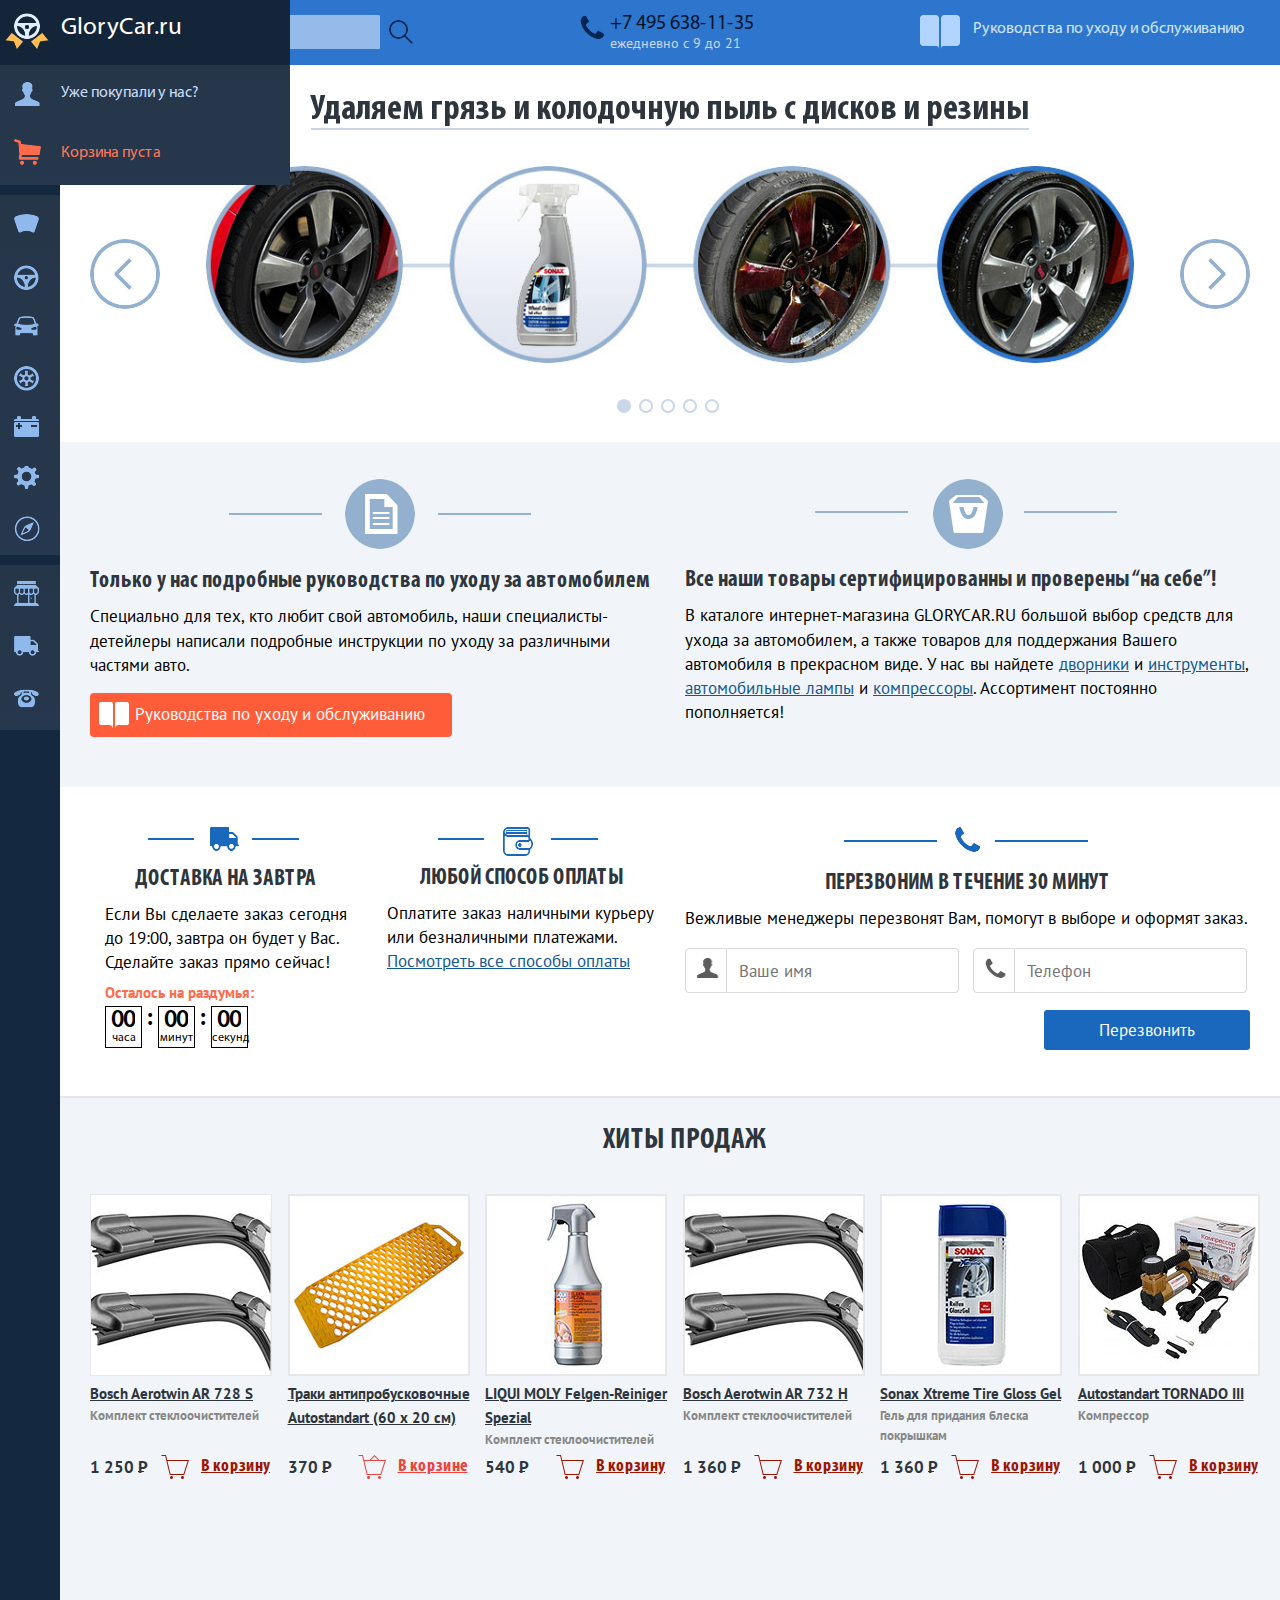
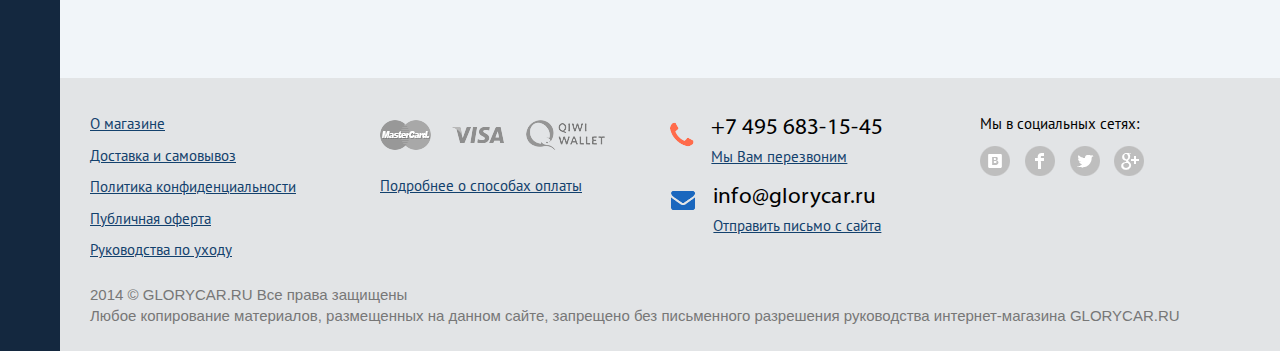
==== commit 99713d70: "change adaptiv main-page" ====
--- a/www/index.html
+++ b/www/index.html
@@ -7,7 +7,7 @@
     <title>GloryCar</title>
     <link href="css/bootstrap.css" rel="stylesheet">
     <link href="css/style.css" rel="stylesheet">
-    <link href='http://fonts.googleapis.com/css?family=PT+Sans' rel='stylesheet' type='text/css'>
+    <link href='http://fonts.googleapis.com/css?family=PT+Sans:400,700&amp;subset=latin,cyrillic-ext,cyrillic' rel='stylesheet' type='text/css'>
     <!-- HTML5 shim and Respond.js for IE8 support of HTML5 elements and media queries -->
     <!-- WARNING: Respond.js doesn't work if you view the page via file:// -->
     <!--[if lt IE 9]>
@@ -210,7 +210,7 @@
         </div> <!-- end info-content-->
         
         <div class="delivery-info"><!-- delivery-->
-          <div class="col-sm-6 col-md-3">
+          <div class="col-sm-4 col-md-3">
             <div class="delivery-sprite thirteenth"></div>
             <h4 class="marg-left">доставка на завтра</h4>
             <p>Если Вы сделаете заказ сегодня до 19:00, завтра он будет у Вас. Сделайте заказ прямо сейчас!</p>
@@ -237,13 +237,13 @@
                </div><!--timer-->
             
           </div>
-          <div class=" del-padd col-sm-6 col-md-3">
+          <div class=" del-padd col-sm-4 col-md-3">
             <div class="delivery-sprite fourteenth"></div>
             <h4>Любой способ оплаты</h4>
             <p>Оплатите заказ наличными курьеру или безналичными платежами.</p>
             <a href="#" class="list-href">Посмотреть все способы оплаты</a>
           </div>
-          <div class="col-xs-phone col-sm-12 col-md-6">
+          <div class="col-xs-phone col-sm-4 col-md-6">
              <div class="delivery-sprite fifteenth"></div>
              <h4>ПЕРЕЗВОНИМ В ТЕЧЕНИЕ 30 МИНУТ</h4>
              <p>Вежливые менеджеры перезвонят Вам, помогут в выборе и оформят заказ.</p>
@@ -254,7 +254,7 @@
                </div>
                <div class="input-container-right">
                <span class="input-icon telephone-icon"></span>
-               <input type="text" placeholder="Телефон">
+               <input type="text" placeholder="Телефон" id="phone">
                </div>
                <input type="submit" value="Перезвонить" class="clear">
              </form>
@@ -278,7 +278,6 @@
                           <div class="box_img"><a href="#"><img src="images/sales-2.jpg" alt=""></a></div>
                             <div class="box_text">
                               <p><a href="#">Траки антипробусковочные Autostandart (60 х 20 см)</a></p>
-                                <div class="details">Очиститель колесных дисков</div>
                             </div>
                             <div class="box_basket">
                                 <div class="but add"><a href="#">В корзине</a></div>
@@ -323,87 +322,8 @@
                             <div class="box_basket">
                                 <div class="but"><a href="#">В корзину</a></div>
                 <p class="rub">1 000 <span>Р</span></p>
-                            </div></div>
-                      <li><div>
-                          <div class="box_img"><a href="#"><img src="images/sales-1.jpg" alt=""></a></div>
-                            <div class="box_text">
-                              <p><a href="#">Bosch Aerotwin AR 728 S</a></p>
-                                <div class="details">Комплект стеклоочистителей</div>
-                            </div>
-                            <div class="box_basket">
-                                <div class="but"><a href="#">В корзину</a></div>
-                <p class="rub">1 250 <span>Р</span></p>
-                            </div></div>
-                      <li><div>
-                          <div class="box_img"><a href="#"><img src="images/sales-2.jpg" alt=""></a></div>
-                            <div class="box_text">
-                              <p><a href="#">Bosch Aerotwin AR 728 S</a></p>
-                                <div class="details">Комплект стеклоочистителей</div>
-                            </div>
-                            <div class="box_basket">
-                                <div class="but"><a href="#">В корзину</a></div>
-                <p class="rub">1 250 <span>Р</span></p>
-                            </div></div>
-                      <li><div>
-                          <div class="box_img"><a href="#"><img src="images/sales-3.jpg" alt=""></a></div>
-                            <div class="box_text">
-                              <p><a href="#">Траки антипробусковочные Autostandart (60 х 20 см)</a></p>
-                                <div class="details">Очиститель колесных дисков</div>
-                            </div>
-                            <div class="box_basket">
-                                <div class="but add"><a href="#">В корзине</a></div>
-                <p class="rub">370 <span>Р</span></p>
-                            </div></div>
-                      <li><div>
-                          <div class="box_img"><a href="#"><img src="images/sales-4.jpg" alt=""></a></div>
-                            <div class="box_text">
-                              <p><a href="#">LIQUI MOLY Felgen-Reiniger Spezial</a></p>
-                                <div class="details">Комплект стеклоочистителей</div>
-                            </div>
-                            <div class="box_basket">
-                                <div class="but"><a href="#">В корзину</a></div>
-                <p class="rub">540 <span>Р</span></p>
-                            </div></div>
-                      <li><div>
-                          <div class="box_img"><a href="#"><img src="images/sales-5.jpg" alt=""></a></div>
-                            <div class="box_text">
-                              <p><a href="#">Bosch Aerotwin AR 732 H</a></p>
-                                <div class="details">Комплект стеклоочистителей</div>
-                            </div>
-                            <div class="box_basket">
-                                <div class="but"><a href="#">В корзину</a></div>
-                <p class="rub">1 360 <span>Р</span></p>
-                            </div></div>
-                      <li><div>
-                          <div class="box_img"><a href="#"><img src="images/sales-6.jpg" alt=""></a></div>
-                            <div class="box_text">
-                              <p><a href="#">Sonax Xtreme Tire Gloss Gel</a></p>
-                                <div class="details">Гель для придания блеска покрышкам</div>
-                            </div>
-                            <div class="box_basket">
-                                <div class="but"><a href="#">В корзину</a></div>
-                <p class="rub">1 360 <span>Р</span></p>
-                            </div></div>
-                      <li><div>
-                          <div class="box_img"><a href="#"><img src="images/sales-1.jpg" alt=""></a></div>
-                            <div class="box_text">
-                              <p><a href="#">Autostandart TORNADO III</a></p>
-                                <div class="details">Компрессор</div>
-                            </div>
-                            <div class="box_basket">
-                                <div class="but"><a href="#">В корзину</a></div>
-                <p class="rub">1 000 <span>Р</span></p>
-                            </div></div>
-                      <li><div>
-                          <div class="box_img"><a href="#"><img src="images/sales-2.jpg" alt=""></a></div>
-                            <div class="box_text">
-                              <p><a href="#">Bosch Aerotwin AR 728 S</a></p>
-                                <div class="details">Комплект стеклоочистителей</div>
-                            </div>
-                            <div class="box_basket">
-                                <div class="but"><a href="#">В корзину</a></div>
-                <p class="rub">1 250 <span>Р</span></p>
-                            </div></div>
+                            </div></div> 
+                   
                     </ul>
                 </div><!--block_best_sellers-->
 
@@ -463,9 +383,9 @@
                          </div>
                          <div class="input-container-right">
                          <span class="input-icon telephone-icon"></span>
-                         <input type="text" placeholder="Телефон">
+                         <input type="text" placeholder="Телефон" id="phone2">
                          </div>
-                         <input type="submit" value="Перезвонить" class="clear">
+                         <input type="submit" value="Перезвонить" class="clear imitation">
                        </form>
                       </div>
                      
@@ -513,10 +433,10 @@
           <div class="col-xs-12 col-sm-12 col-md-3 social-container">
             <p>Мы в социальных сетях:</p>
             <div class="social-icons">
-              <a href="#"><div class="payment-methods vkontakte"></div></a>
-              <a href="#"><div class="payment-methods facebook"></div></a>
-              <a href="#"><div class="payment-methods twitter"></div></a>
-              <a href="#"><div class="payment-methods google"></div></a>
+              <a href="#"><div class="social-icons-png vkontakte"></div></a>
+              <a href="#"><div class="social-icons-png facebook"></div></a>
+              <a href="#"><div class="social-icons-png twitter"></div></a>
+              <a href="#"><div class="social-icons-png google"></div></a>
             </div>
           </div>
           <div class="col-xs-12 col-sm-12 col-md-12 copyright">
@@ -538,6 +458,7 @@
     <script src="js/bootstrap.min.js"></script>
     <script src="js/index.js"></script>
     <script src="js/jquery.countdown.js"></script>
+    <script src="js/jquery.maskedinput.js"></script>
     
     
   </body>
--- a/www/css/style.css
+++ b/www/css/style.css
@@ -1,26 +1,72 @@
-﻿@font-face{
-	font-family: MyriadSemiBold;
-	src:url(../fonts/MyriadPro-Semibold.otf);
-}
-@font-face{
-	font-family: MyriadRegular;
-	src: url(../fonts/MyriadPro-Regular.otf)
-}
-@font-face{
-	font-family: MyriadBoldCond;
-	src: url(../fonts/MyriadPro-BoldCond.otf)
-}
-@font-face{
-	font-family: MyriadCondIt;
-	src: url(../fonts/MyriadPro-CondIt.otf)
-}
-@font-face{
-	font-family: MyriadBold;
-	src: url(../fonts/MyriadPro-Bold.otf)
-}
-@font-face{
-	font-family: MyriadCond;
-	src: url(../fonts/MyriadPro-Cond.otf)
+﻿@font-face {
+		font-family: 'MyriadPro-Bold';
+		src: url('../fonts/myriadprobold.eot');
+		src: url('../fonts/myriadprobold.eot?#iefix') format('embedded-opentype'),
+				 url('../fonts/myriadprobold.woff') format('woff'),
+				 url('../fonts/myriadprobold.ttf') format('truetype'),
+				 url('../fonts/myriadprobold.svg#myriadprobold') format('svg');
+		font-weight: normal;
+		font-style: normal;
+}
+@font-face {
+		font-family: 'MyriadPro-BoldCond';
+		src: url('../fonts/myriadproboldcond.eot');
+		src: url('../fonts/myriadproboldcond.eot?#iefix') format('embedded-opentype'),
+				 url('../fonts/myriadproboldcond.woff') format('woff'),
+				 url('../fonts/myriadproboldcond.ttf') format('truetype'),
+				 url('../fonts/myriadproboldcond.svg#myriadproboldcond') format('svg');
+		font-weight: normal;
+		font-style: normal;
+}
+@font-face {
+		font-family: 'MyriadPro-BoldIt';
+		src: url('../fonts/myriadproboldit.eot');
+		src: url('../fonts/myriadproboldit.eot?#iefix') format('embedded-opentype'),
+				 url('../fonts/myriadproboldit.woff') format('woff'),
+				 url('../fonts/myriadproboldit.ttf') format('truetype'),
+				 url('../fonts/myriadproboldit.svg#myriadproboldit') format('svg');
+		font-weight: normal;
+		font-style: normal;
+}
+@font-face {
+		font-family: 'MyriadPro-Cond';
+		src: url('../fonts/myriadprocond.eot');
+		src: url('../fonts/myriadprocond.eot?#iefix') format('embedded-opentype'),
+				 url('../fonts/myriadprocond.woff') format('woff'),
+				 url('../fonts/myriadprocond.ttf') format('truetype'),
+				 url('../fonts/myriadprocond.svg#myriadprocond') format('svg');
+		font-weight: normal;
+		font-style: normal;
+}
+@font-face {
+		font-family: 'MyriadPro-It';
+		src: url('../fonts/myriadproit.eot');
+		src: url('../fonts/myriadproit.eot?#iefix') format('embedded-opentype'),
+				 url('../fonts/myriadproit.woff') format('woff'),
+				 url('../fonts/myriadproit.ttf') format('truetype'),
+				 url('../fonts/myriadproit.svg#myriadproit') format('svg');
+		font-weight: normal;
+		font-style: normal;
+}
+@font-face {
+		font-family: 'MyriadPro-Regular';
+		src: url('../fonts/myriadproregular.eot');
+		src: url('../fonts/myriadproregular.eot?#iefix') format('embedded-opentype'),
+				 url('../fonts/myriadproregular.woff') format('woff'),
+				 url('../fonts/myriadproregular.ttf') format('truetype'),
+				 url('../fonts/myriadproregular.svg#myriadproregular') format('svg');
+		font-weight: normal;
+		font-style: normal;
+}
+@font-face {
+		font-family: 'MyriadPro-Semibold';
+		src: url('../fonts/myriadpro-semibold.eot');
+		src: url('../fonts/myriadpro-semibold.eot') format('embedded-opentype'),
+			 url('../fonts/myriadpro-semibold.woff') format('woff'),
+			 url('../fonts/myriadpro-semibold.ttf') format('truetype'),
+			 url('../fonts/myriadpro-semibold.svg#MyriadPro-Semibold') format('svg');
+		font-weight: normal;
+		font-style: normal;
 }
 .col-md-6, .col-sm-6, .col-xs-12{
 	padding-left: 0;
@@ -47,7 +93,7 @@
 			margin: 0;
 			color: #e0eeff;
 			font-size: 25px;
-			font-family: MyriadSemiBold;
+			font-family: 'MyriadPro-Semibold';
 		}
 		header{
 			background-color: #142439;
@@ -79,7 +125,7 @@
 		text-decoration: none;
 		padding-top: 4%;
 		padding-bottom: 4%;
-		font-family: MyriadRegular;
+		font-family: 'MyriadPro-Regular';
 		font-size: 16px;
 	}
 		.category-group a:hover{
@@ -209,7 +255,7 @@
 	margin-top: -3%;
 }
 	.text-contacts p:first-child{
-		font-family: MyriadRegular;
+		font-family: 'MyriadPro-Regular';
 		color: #00142c;
 		font-size: 1.429em;
 	}
@@ -223,7 +269,7 @@
 	padding: 1%;
 	font-size: 16px;
 	color: #d1e6ff;
-	font-family: MyriadRegular;
+	font-family: 'MyriadPro-Regular';
 }
 
 .icon-guide{
@@ -252,12 +298,12 @@
 
 	.info-content h4{
 		font-size: 1.643em;
-		font-family: MyriadBoldCond;
+		font-family: 'MyriadPro-BoldCond';
 		color: #2f353d;
-		margin-top: 24px;
+		margin-top: 20px;
 	}
 	.info-content p{
-		font-size: 1.214em;
+		font-size: 17px;
 		font-family: 'PT Sans', sans-serif;
 		color: #000;
 	}
@@ -306,7 +352,7 @@
 	text-decoration: underline;
 	color: #115895;
 	font-size: 17px;
-	font-family: font-family: 'PT Sans', sans-serif;
+	font-family: 'PT Sans', sans-serif;
 }
 	.list-href:hover{
 		text-decoration: none;
@@ -316,7 +362,7 @@
 .delivery-info{
 	overflow: hidden;
 	background: #fff;
-	padding-top: 45px;
+	padding-top: 40px;
 	padding-bottom: 3%;
 }
 
@@ -324,7 +370,7 @@
 	text-align: center;
 	text-transform: uppercase;
 	font-size: 1.643em;
-	font-family: MyriadBoldCond;
+	font-family: 'MyriadPro-BoldCond';
 	color: #2f353d;
 }
 
@@ -420,7 +466,7 @@
 .timer_box .box_num .top{ font:25px/25px 'MyriadPro-Semibold'; color:#000;}
 .timer_box .box_num .bot{ font:12px/12px 'MyriadPro-Regular'; color:#000;}
 .timer_box .point{ width:16px; height:44px; float:left; font:25px/25px 'MyriadPro-Semibold'; color:#000; text-align:center;}
-#counter{ font:25px/25px 'MyriadSemiBold'; color:#000; position:absolute;}
+#counter{ font:25px/25px 'MyriadPro-Semibold'; color:#000; position:absolute;}
 .position{ float:left; position:relative; width:12px;}
 #counter > span{ display:block; float:left;}
 #counter > span.countDays{ display:none;}
@@ -443,7 +489,7 @@
 		text-transform: uppercase;
 		color: #2f353d;
 		font-size: 30px;
-		font-family: MyriadBoldCond;
+		font-family: 'MyriadPro-BoldCond';
 		padding-bottom: 1.5%;
 	}
 
@@ -461,9 +507,9 @@
 		height: auto;
 	}
 
-.block_best_sellers{ padding:30px 0 130px 30px; background:#f1f5f9; border-top:2px solid #e5e8eb; overflow:hidden;}
-.block_best_sellers h2{ font:30px/26px 'MyriadBoldCond'; color:#2f353d; margin:0 0 40px; text-align:center;}
-.block_best_sellers > ul{ text-align:center; overflow:hidden; height:648px; padding-left: 0;}
+.block_best_sellers{ padding:30px 0 160px 30px; background:#f1f5f9; border-top:2px solid #e5e8eb; overflow:hidden;}
+.block_best_sellers h2{ font:30px/26px 'MyriadPro-BoldCond'; color:#2f353d; margin:0 0 40px; text-align:center;}
+.block_best_sellers > ul{ text-align:center; overflow:hidden; padding-left: 0;}
 .block_best_sellers li{ float:left; vertical-align:top; width:14.2%; height:294px; margin:0 0 30px; text-align:left; list-style: none;}
 .block_best_sellers li > div{ max-width:180px; min-width: 170px;}
 .block_best_sellers li img{ display:block; border:1px solid #e5e8eb;}
@@ -473,9 +519,9 @@
 .block_best_sellers .box_text p a{ color:#2f353d;}
 .block_best_sellers .box_text p a:hover, .block_best_sellers li.active .box_text p a{ color:#000; text-decoration:none;}
 .block_best_sellers .details{ font:bold 13px/20px 'PT Sans', sans-serif; color:#888;}
-.block_best_sellers .box_basket{ padding:26px 0 0; overflow:hidden;}
+.block_best_sellers .box_basket{ padding:18px 0 0; overflow:hidden;}
 .block_best_sellers .box_basket .but{ float:right;}
-.block_best_sellers .box_basket .but a{ display:block; font:18px/24px 'MyriadBoldCond'; color:#9f1400; height:24px; padding:0 0 0 40px; background:url(../images/but_basket.png) no-repeat 0 0;}
+.block_best_sellers .box_basket .but a{ display:block; font:18px/24px 'MyriadPro-BoldCond'; color:#9f1400; height:24px; padding:0 0 0 40px; background:url(../images/but_basket.png) no-repeat 0 0;}
 .block_best_sellers .box_basket .but a:hover{ background-position:0 bottom; color:#f03e3e;}
 .block_best_sellers .box_basket .but.add a{ background-position:0 -24px; color:#f0413d;}
 .block_best_sellers .box_basket p.rub{ float:left; font:bold 17px/24px 'PT Sans', sans-serif; color:#2f353d; /*background:url(../images/details/r.png) no-repeat right 7px; padding:0 14px 0 0;*/ }
@@ -545,10 +591,6 @@
 .methods-info{
 	margin-top: 17px;
 }
-
-
-
-
 
 footer nav ul li{
 	list-style-type: none;
@@ -600,7 +642,7 @@
 	margin-left: 6%;
 }
 	.text-contacts-footer p{
-		font-family: MyriadRegular;
+		font-family: 'MyriadPro-Regular';
 		font-size: 23px;
 		color: #000;
 	}
@@ -613,18 +655,25 @@
 	overflow: hidden;
 }
 
-.vkontakte{background-position: 0 -732px; width: 30px; height: 30px;}
-.facebook{background-position: 0 -886px; width: 30px; height: 30px;}
-.twitter{background-position: 0 -966px; width: 30px; height: 30px;}
-.google{background-position: 0 -1046px; width: 30px; height: 30px;}
-
-
-.vkontakte:hover,.facebook:hover,.twitter:hover,.google:hover{border: 1px solid #aab3be;border-radius: 17px;}
+.social-icons-png{
+	 background:url(../images/icons_social.png) no-repeat 0 0;
+	  width:30px; height:30px;
+}
+
+.vkontakte{background-position:0 0; }
+	.vkontakte:hover{background-position:0 bottom;}
+.facebook{background-position:-43px 0;}
+	.facebook:hover{background-position:-43px bottom;}
+.twitter{background-position:-86px 0;}
+	.twitter:hover{background-position:-86px bottom;}
+.google{background-position:-129px 0; }
+	.google:hover{background-position:-129px bottom;}
+
+
 .social-icons{
 	margin-top: 4%;
 }
 .copyright{
-	
 	font-size: 15px;
 	color: #777777;
 	margin-top: 2%;
@@ -654,7 +703,7 @@
 	padding-bottom: 2%;
 }
 .carousel-caption{
-	font-family: MyriadBoldCond;
+	font-family: 'MyriadPro-BoldCond';
 	font-size: 36px;
 }
 	.header-link{
@@ -666,8 +715,16 @@
 			color: #2f353d;
 			text-decoration: none;
 			border-bottom: 2px solid #94b0cf;
-
 		}
+		/*.header-link:after{
+			content: "";
+			position: absolute;
+			right: 80px;
+			top: 20px;
+			background: url("../images/act.png") no-repeat scroll 0px 0px transparent;
+			width: 151px;
+			height: 59px;
+		}*/
 
 .carousel-inner{
 	margin-bottom: 3%;
@@ -684,8 +741,20 @@
 	left: 23%;
 	top: 13%;
 }
-.first-header-sprite:after, .second-header-sprite:before{
+.first-header-sprite:before, .first-header-sprite:after {
+	left: 24%;
+}
+ .second-header-sprite:before, .second-header-sprite:after{
+ 	left: 25%;
+ }
+
+
+.second-header-sprite:before{
 	right: 23%;
+	left: auto;
+}
+.first-header-sprite:after{
+	right: 24%;
 	left: auto;
 }
 .thirteenth:before, .thirteenth:after, .fourteenth:before, .fourteenth:after{
@@ -694,10 +763,14 @@
 	width: 16%;
 	position: absolute;
 	left: 20%;
-	top: 6%;
-}
+	top: 8%;
+}
+.thirteenth:before, .thirteenth:after{
+	top: 5%;
+}
+
 .fourteenth:before, .fourteenth:after{
-	left: 23%;
+	left: 20%;
 }
 .thirteenth:after, .fourteenth:after{
 	right: 28%;
@@ -719,7 +792,7 @@
 	left: auto;
 }
 .col-xs-phone h4{
-	margin-top: 14px;
+	margin-top: 19px;
 }
 		
 
@@ -753,7 +826,7 @@
   padding-right: 30px;
   width: 100%;
   padding-top: 14px;
-  font-family: MyriadRegular;
+  font-family: 'MyriadPro-Regular';
    -webkit-transition: all 0.1s ease-out;
   -moz-transition: all 0.1s ease-out;
   -ms-transition: all 0.1s ease-out;
@@ -764,9 +837,6 @@
 
 .main-navigation ul li a:hover {
   background-color: #274364;
- 
-  
-
 }
 
 .main-navigation ul li a.active-tab {
@@ -780,6 +850,10 @@
 	margin-left: 5px;
 	color: #c6dcf7;
 	vertical-align: middle;
+}
+
+.main-navigation ul li a:hover .text-nav-menu{
+	color: #fff;
 }
 .marg-text{
 	position: relative;
@@ -832,7 +906,8 @@
 .modal-body .input-container-right, .modal-body .input-container{
 	float: none;
 	width: 100%;
-	margin-bottom: 15px;
+	margin-bottom: 20px;
+	margin-top: 0;
 }
 .modal-body input[type="submit"]{
 	width: 250px;
@@ -863,9 +938,10 @@
 	text-align: center;
 	text-transform: uppercase;
 	color: #2f353d;
-	font-family: MyriadBoldCond;
+	font-family: 'MyriadPro-BoldCond';
 	font-size: 30px;
 	margin-top: 10px;
+	margin-bottom: 30px;
 }
 .modal-telephone{
 	width: 48px;
@@ -878,8 +954,8 @@
 	content: '';
 	width: 22%;
 	position: absolute;
-	left: 19%;
-	top: 12%;
+	left: 18%;
+	top: 10%;
 }
 .modal-telephone:after{
 	right: 19%;
@@ -893,7 +969,12 @@
 	margin: 0 auto;
 }
 .modal-lock:before, .modal-lock:after{
-	top: 15%;
+	top: 14%;
+	left: 17%;
+}
+.modal-lock:after{
+	right: 17%;
+	left: auto;
 }
 .sprite-modal-1{
 	background: url(../images/sprite-modal-1.png);
@@ -931,7 +1012,7 @@
 		font-family: 'PT Sans', sans-serif;
 	}
 	.breadcrumbs ul li:last-child{
-		font-family: MyriadRegular;
+		font-family: 'MyriadPro-Regular';
 	}
 	.breadcrumbs ul li:last-child{
 		margin-top: 1px;
@@ -953,12 +1034,12 @@
 
 .product-container h2{
 	font-size: 36px;
-	font-family: MyriadBoldCond;
+	font-family: 'MyriadPro-BoldCond';
 	margin-top: 0;
 	margin-bottom: 0;
 }
 .product-container h3{
-	font-family: MyriadCondIt;
+	font-family: 'MyriadPro-It';
 	font-size: 30px;
 	color: #666;
 	margin-top: 5px;
@@ -972,12 +1053,12 @@
 .price-product{
 	color: #ff502a;
 	font-size: 36px;
-	font-family: MyriadBold;
+	font-family: 'MyriadPro-Bold';
 
 }
 .amount-block{
 	font-size: 30px;
-	font-family: MyriadRegular;
+	font-family: 'MyriadPro-Regular';
 }
 
 .amount-block input{
@@ -995,7 +1076,7 @@
 .product-link{
 	font-size: 30px;
 	color: #9d1c00;
-	font-family: MyriadCond;
+	font-family: 'MyriadPro-Cond';
 	position: relative;
 	left: 50px;
 	top: 3px;
@@ -1014,7 +1095,7 @@
 
 .header-click{
 	font-size: 30px;
-	font-family: MyriadCondIt;
+	font-family: 'MyriadPro-It';
 	background: url(../images/product-sprite.png) no-repeat top left;
 	background-position: 0 -495px;
 	padding-left: 35px;
@@ -1072,7 +1153,7 @@
 }
 .delivery-tomorrow p:first-child{
 	font-size: 23px;
-	font-family: MyriadCondIt;
+	font-family: 'MyriadPro-It';
 	color: #2f353d;
 }
 .delivery-tomorrow p:last-child{
@@ -1116,12 +1197,12 @@
 	text-decoration: none;
 	color:#000;
 	font-size: 15px;
-	font-family: MyriadRegular;
+	font-family: 'MyriadPro-Regular';
 	padding-bottom: 5px;
 }
 	.discussion ul li a:hover, .active-discussion{
 		border-bottom: 3px solid #1a67be;
-		font-family: MyriadSemiBold !important;
+		font-family: 'MyriadPro-Semibold' !important;
 		font-size: 15px;
 	}
 
@@ -1223,7 +1304,7 @@
 	border: 0;
 }
 .people-comments-block p:first-child{
-	font-family: MyriadSemiBold;
+	font-family: 'MyriadPro-Semibold';
 	font-size: 18px;
 	color: #000;
 }
@@ -1235,7 +1316,7 @@
 }
 .date-comment{
 	font-size: 15px;
-	font-family: MyriadRegular;
+	font-family: 'MyriadPro-Regular';
 	color: #666;
 }
 
@@ -1256,10 +1337,10 @@
 	.order-info h2{
 		text-align: center;
 		font-size: 36px;
-		font-family: MyriadBoldCond;
+		font-family: 'MyriadPro-BoldCond';
 	}
 .fontstyle, .customer-data p span{
-	font-family: MyriadSemiBold;
+	font-family: 'MyriadPro-Semibold';
 	font-size: 20px;
 }
 
@@ -1313,7 +1394,7 @@
 .order-data h3{
 	text-align: center;
 	font-size: 17px;
-	font-family: MyriadBoldCond;
+	font-family: 'MyriadPro-BoldCond';
 	text-transform: uppercase;
 }
 
@@ -1331,27 +1412,23 @@
 
 
 
-@media screen and (max-width: 1744px) {
-	.block_best_sellers li{ width:20%;list-style: none;}
-}
-
-
-
-@media  (min-width: 1367px){
-	.price{
-		float: left;
-		padding-left: 4%;
-	}
-	.purchase .buy-href{
-		float: right;
-	}
-	.input-icon{
-		padding-top: 34px;
-	}
-	
-}
-@media (max-width: 1366px){
-.block_best_sellers li{ width:16.5%;}
+
+
+@media screen and (min-width: 1576px){
+	.left-panel-menu{
+		width: 290px;
+		position: relative;
+	}
+	.main-content{
+		width: auto;
+		position: absolute;
+		left: 290px;
+	}
+	.block_best_sellers li{ width:16.6%;list-style: none;}
+}
+
+@media screen and (max-width: 1575px){
+.block_best_sellers li{ width:16.6%;}
 
 	.main-navigation{
 		min-width: 5px;
@@ -1395,7 +1472,7 @@
 
 }
 
-@media (min-width: 768px) and (max-width: 991px){
+@media screen and (min-width: 768px) and (max-width: 991px){
 	.top-panel .contacts{
 		width: 95%;
 	}
@@ -1422,8 +1499,31 @@
 		padding-top: 34px;
 		padding-left: 36px;
 	}
-
-	
+	.col-xs-phone .input-container, .col-xs-phone .input-container-right{
+		width: 100%;
+	}
+	.input-icon{
+		padding-left: 1%;
+	}
+	.people-icon{
+		background-position: 6px -579px;
+	}
+	.telephone-icon{background-position: 7px -509px;}
+	.info-content p{
+		font-size: 14px;
+	}
+	.info-content h4{
+		font-size: 20px;
+	}
+	.delivery-info h4{font-size: 20px;}
+	.delivery-info p{font-size: 15px;}
+	.delivery-info form input[type="text"]{font-size: 15px;}
+	.second-header-sprite:before, .second-header-sprite:after{left:20.5%;}
+	.second-header-sprite:before{right: 17%; left: auto;}
+	.first-header-sprite:before, .first-header-sprite:after{left: 19%;}
+	.first-header-sprite:after{right: 19%; left: auto;}
+	.fifteenth:before, .fifteenth:after{top: 4%; left: 27%;}
+	.fifteenth:after{right: 22%; left: auto}
 
 }
 
